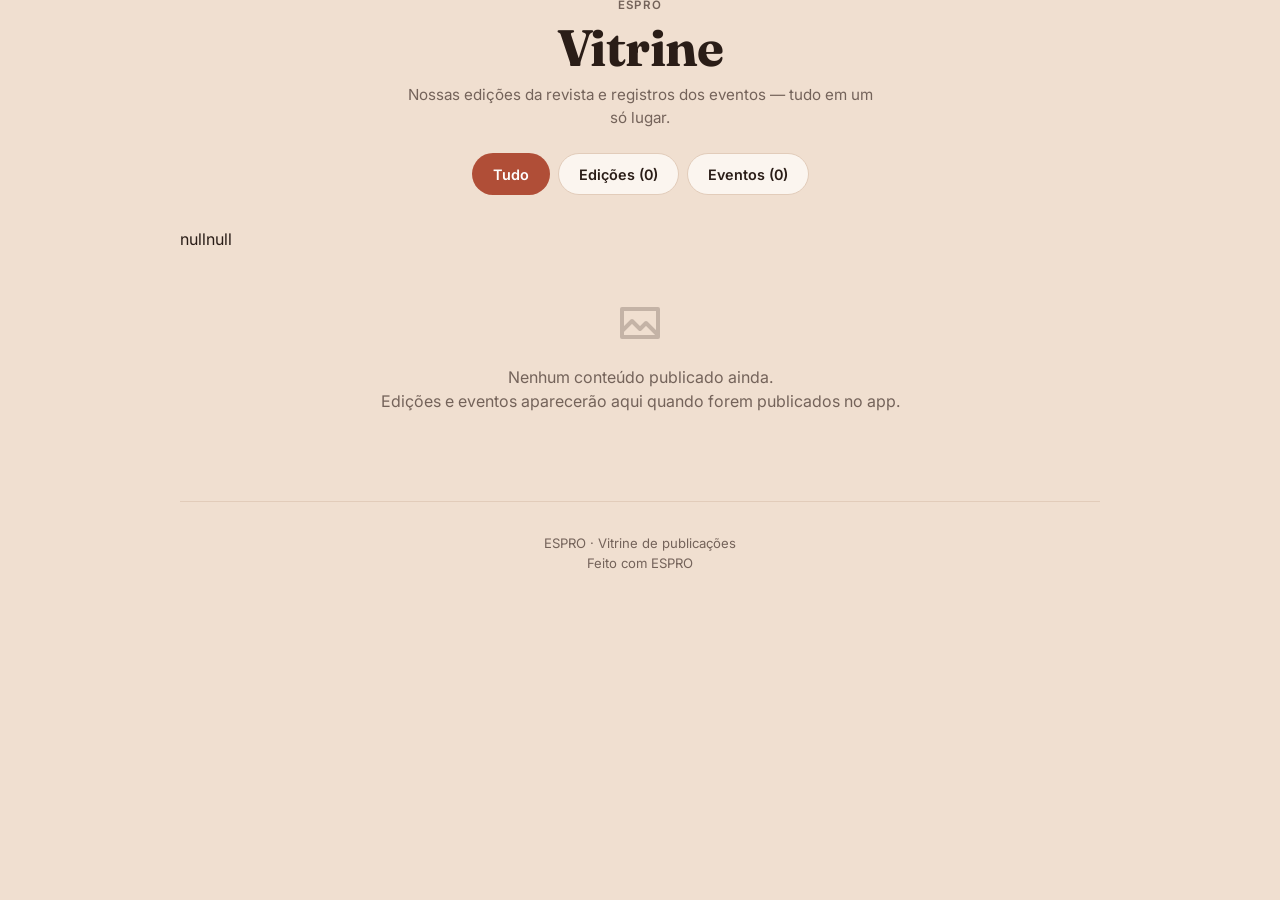
==== vitrine.html @ 6118bbe9 "feat: vitrine publica de edicoes e eventos com carrossel responsivo e lightbox" ====
<!doctype html>
<html lang="pt-BR">
<head>
<meta charset="utf-8">
<meta name="viewport" content="width=device-width,initial-scale=1,viewport-fit=cover">
<meta name="theme-color" content="#F0DFD0" media="(prefers-color-scheme: light)">
<meta name="theme-color" content="#17110E" media="(prefers-color-scheme: dark)">
<title>Vitrine — ESPRO</title>
<link rel="preconnect" href="https://fonts.googleapis.com">
<link rel="preconnect" href="https://fonts.gstatic.com" crossorigin>
<link href="https://fonts.googleapis.com/css2?family=Fraunces:opsz,wght@9..144,600;9..144,700&family=Inter:wght@400;500;600&display=swap" rel="stylesheet">
<style>
/* ═══ Reset & tokens ═══ */
:root {
  --bg:#F0DFD0;--surface:#FBF5EF;--ink:#2A1D17;--muted:#74635A;--line:#E2CCBA;
  --accent:#B04E37;--accent-ink:#fff;--accent-soft:#F3D9CF;--accent-2:#E4A558;--accent-3:#A49F4F;
  --radius:16px;--shadow:0 1px 2px rgb(0 0 0/.05),0 6px 18px rgb(80 40 20/.08);
  --serif:'Fraunces',Georgia,'Times New Roman',serif;
  --sans:'Inter',system-ui,-apple-system,'Segoe UI',Roboto,sans-serif;
  color-scheme:light dark;
}
@media(prefers-color-scheme:dark){:root{
  --bg:#17110E;--surface:#231A16;--ink:#F0DFD0;--muted:#A8968A;--line:#3A2C25;
  --accent:#E4A558;--accent-ink:#2A1408;--accent-soft:#4A2E1A80;--accent-2:#B04E37;
  --shadow:0 1px 2px rgb(0 0 0/.4);
}}
*{box-sizing:border-box;-webkit-tap-highlight-color:transparent}
html{-webkit-text-size-adjust:100%}
body{margin:0;background:var(--bg);color:var(--ink);font:400 16px/1.5 var(--sans);min-height:100dvh}
h1,h2,h3,p{margin:0}
a{color:var(--accent);text-decoration:none;font-weight:500}
img{display:block;max-width:100%}
button{cursor:pointer;background:none;border:0;padding:0;font:inherit;color:inherit}

/* ═══ Layout ═══ */
.wrapper{max-width:960px;margin:0 auto;padding:0 20px}
header.hero-bar{padding:calc(env(safe-area-inset-top,0px)+32px) 0 24px;text-align:center}
header.hero-bar .brand{font:.72rem/1 var(--sans);font-weight:600;letter-spacing:.12em;text-transform:uppercase;color:var(--muted);margin-bottom:8px}
header.hero-bar h1{font:700 2.4rem/1.1 var(--serif);letter-spacing:-.01em;color:var(--ink)}
header.hero-bar p{color:var(--muted);max-width:480px;margin:8px auto 0;font-size:.95rem}
@media(min-width:640px){header.hero-bar h1{font-size:3.2rem}}

.nav-pills{display:flex;justify-content:center;gap:8px;margin:24px 0 32px;flex-wrap:wrap}
.nav-pills button{min-height:42px;padding:0 20px;border-radius:99px;border:1px solid var(--line);background:var(--surface);font-weight:600;font-size:.9rem;transition:all .15s}
.nav-pills button.on{background:var(--accent);color:var(--accent-ink);border-color:transparent}

/* ═══ Grid de cards (edições e eventos) ═══ */
.section-title{font:600 1.5rem/1.2 var(--serif);margin:0 0 20px}
.section-title .count{font-size:.85rem;font-weight:400;color:var(--muted);margin-left:8px}

.card-grid{display:grid;grid-template-columns:1fr;gap:24px;margin-bottom:48px}
@media(min-width:540px){.card-grid{grid-template-columns:repeat(2,1fr)}}
@media(min-width:800px){.card-grid{grid-template-columns:repeat(3,1fr)}}

.vcard{background:var(--surface);border:1px solid var(--line);border-radius:var(--radius);overflow:hidden;box-shadow:var(--shadow);display:flex;flex-direction:column;transition:transform .15s,box-shadow .15s}
.vcard:hover{transform:translateY(-3px);box-shadow:0 4px 24px rgb(80 40 20/.14)}
.vcard .cover{position:relative;aspect-ratio:3/4;background:color-mix(in srgb,var(--accent) 12%,var(--surface));display:flex;flex-direction:column;align-items:center;justify-content:center;overflow:hidden}
.vcard .cover img{width:100%;height:100%;object-fit:cover}
.vcard .cover .ph{font:700 1.6rem var(--serif);color:var(--accent);opacity:.5;text-align:center;padding:20px}
.vcard .cover .badge{position:absolute;top:12px;right:12px;font-size:.7rem;font-weight:600;padding:4px 10px;border-radius:99px;background:var(--accent);color:var(--accent-ink);text-transform:uppercase;letter-spacing:.06em}
.vcard .body{padding:16px;flex:1;display:flex;flex-direction:column;gap:6px}
.vcard .body h3{font:600 1.1rem/1.25 var(--serif)}
.vcard .body .meta{font-size:.82rem;color:var(--muted)}
.vcard .body .desc{font-size:.88rem;color:var(--muted);line-height:1.45;flex:1}
.vcard .body .actions{display:flex;gap:8px;margin-top:10px;flex-wrap:wrap}
.btn{min-height:42px;padding:0 18px;border-radius:12px;border:1px solid var(--line);background:var(--surface);font-weight:600;display:inline-flex;align-items:center;justify-content:center;gap:8px;font-size:.88rem;transition:all .12s}
.btn.primary{background:var(--accent);color:var(--accent-ink);border-color:transparent}
.btn:active{transform:scale(.97)}
.btn.small{min-height:36px;padding:0 14px;font-size:.82rem}
.btn svg{flex:none}

/* ═══ Carrossel ═══ */
.carousel-wrap{position:relative;margin-top:8px}
.carousel{display:flex;gap:10px;overflow-x:auto;scroll-snap-type:x mandatory;scrollbar-width:none;padding:4px 2px 8px}
.carousel::-webkit-scrollbar{display:none}
.carousel .slide{flex:none;width:clamp(140px,38vw,220px);aspect-ratio:4/3;border-radius:12px;overflow:hidden;scroll-snap-align:start;cursor:pointer;position:relative;border:1px solid var(--line);background:var(--surface)}
.carousel .slide img{width:100%;height:100%;object-fit:cover;transition:transform .2s}
.carousel .slide:hover img{transform:scale(1.04)}
.carousel-arrow{position:absolute;top:50%;transform:translateY(-50%);width:36px;height:36px;border-radius:50%;background:var(--surface);border:1px solid var(--line);box-shadow:var(--shadow);display:grid;place-items:center;z-index:2;color:var(--ink);opacity:.8;transition:opacity .15s}
.carousel-arrow:hover{opacity:1}
.carousel-arrow.left{left:-12px}
.carousel-arrow.right{right:-12px}
@media(max-width:539px){.carousel-arrow{display:none}}

/* ═══ Lightbox ═══ */
.lightbox{position:fixed;inset:0;z-index:100;background:rgba(0,0,0,.88);display:flex;align-items:center;justify-content:center;opacity:0;pointer-events:none;transition:opacity .25s}
.lightbox.open{opacity:1;pointer-events:auto}
.lightbox img{max-width:92vw;max-height:88vh;border-radius:12px;object-fit:contain;box-shadow:0 0 40px rgba(0,0,0,.5)}
.lightbox .close{position:absolute;top:20px;right:20px;width:48px;height:48px;border-radius:50%;background:rgba(255,255,255,.12);color:#fff;display:grid;place-items:center;font-size:1.5rem}
.lightbox .nav-lb{position:absolute;top:50%;transform:translateY(-50%);width:48px;height:48px;border-radius:50%;background:rgba(255,255,255,.12);color:#fff;display:grid;place-items:center;font-size:1.3rem}
.lightbox .nav-lb.prev{left:16px}
.lightbox .nav-lb.next{right:16px}
@media(max-width:539px){.lightbox .nav-lb{top:auto;bottom:24px;transform:none}.lightbox .nav-lb.prev{left:calc(50% - 60px)}.lightbox .nav-lb.next{right:calc(50% - 60px)}}

/* ═══ Detail panel (edição aberta) ═══ */
.detail-overlay{position:fixed;inset:0;z-index:50;background:var(--bg);overflow-y:auto;transform:translateY(100%);transition:transform .3s ease}
.detail-overlay.open{transform:translateY(0)}
.detail-bar{position:sticky;top:0;z-index:2;display:flex;align-items:center;gap:12px;padding:16px 20px;background:color-mix(in srgb,var(--bg) 92%,transparent);backdrop-filter:blur(12px)}
.detail-bar button{width:40px;height:40px;border-radius:50%;display:grid;place-items:center;border:1px solid var(--line);background:var(--surface)}
.detail-bar h2{font:600 1.15rem/1.2 var(--serif);flex:1}
.detail-body{max-width:720px;margin:0 auto;padding:0 20px 60px}
.detail-body .pdf-frame{width:100%;aspect-ratio:3/4;border:1px solid var(--line);border-radius:var(--radius);overflow:hidden;margin-bottom:20px}
.detail-body .pdf-frame iframe{width:100%;height:100%;border:0}

/* ═══ Empty ═══ */
.empty{text-align:center;color:var(--muted);padding:48px 20px;font-size:1rem}
.empty svg{margin:0 auto 12px;opacity:.35}

/* ═══ Footer ═══ */
footer{text-align:center;padding:32px 20px;color:var(--muted);font-size:.82rem;border-top:1px solid var(--line);margin-top:40px}

/* ═══ Loading ═══ */
.spinner{width:36px;height:36px;border:3px solid var(--line);border-top-color:var(--accent);border-radius:50%;animation:spin .7s linear infinite;margin:60px auto}
@keyframes spin{to{transform:rotate(360deg)}}
</style>
</head>
<body>
<div class="wrapper" id="app">
  <div class="spinner"></div>
</div>

<div class="lightbox" id="lightbox">
  <button class="close" aria-label="Fechar">&times;</button>
  <button class="nav-lb prev" aria-label="Anterior">&#8249;</button>
  <img src="" alt="">
  <button class="nav-lb next" aria-label="Próxima">&#8250;</button>
</div>

<div class="detail-overlay" id="detail">
  <div class="detail-bar">
    <button id="detail-close" aria-label="Voltar">&#8249;</button>
    <h2 id="detail-title"></h2>
  </div>
  <div class="detail-body" id="detail-body"></div>
</div>

<script>
/* ═══════════════════════════════════════════════════════════════
   Vitrine pública — Edições (PDF) e Eventos (fotos)
   Lê dos dados do app (IndexedDB/localStorage) ou da API.
   ═══════════════════════════════════════════════════════════════ */
const $ = (s, r = document) => r.querySelector(s);
const $$ = (s, r = document) => [...r.querySelectorAll(s)];
const h = (tag, props, ...kids) => {
  const e = document.createElement(tag);
  for (const [k, v] of Object.entries(props || {})) {
    if (v == null || v === false) continue;
    if (k === 'class') e.className = v;
    else if (k === 'style') e.style.cssText = v;
    else if (k.startsWith('on')) e.addEventListener(k.slice(2), v);
    else e.setAttribute(k, v === true ? '' : v);
  }
  for (const c of kids.flat(Infinity)) {
    if (c == null || c === false) continue;
    e.append(c.nodeType ? c : document.createTextNode(c));
  }
  return e;
};
const svgIcon = (d, size = 20) => {
  const ns = 'http://www.w3.org/2000/svg';
  const s = document.createElementNS(ns, 'svg');
  s.setAttribute('viewBox', '0 0 24 24'); s.setAttribute('width', size); s.setAttribute('height', size);
  s.setAttribute('fill', 'none'); s.setAttribute('stroke', 'currentColor');
  s.setAttribute('stroke-width', '2'); s.setAttribute('stroke-linecap', 'round'); s.setAttribute('stroke-linejoin', 'round');
  const p = document.createElementNS(ns, 'path'); p.setAttribute('d', d); s.append(p);
  return s;
};
const ICONS = {
  book: 'M4 19.5A2.5 2.5 0 0 1 6.5 17H20V3H6.5A2.5 2.5 0 0 0 4 5.5v14zM6.5 17H20v4H6.5a2.5 2.5 0 0 1 0-4z',
  calendar: 'M8 2v4M16 2v4M3 10h18M5 4h14a2 2 0 0 1 2 2v14a2 2 0 0 1-2 2H5a2 2 0 0 1-2-2V6a2 2 0 0 1 2-2z',
  image: 'M3 5h18v14H3zM3 16l5-5 4 4 3-3 6 6',
  file: 'M6 3h9l4 4v14H6zM14 3v5h5',
  left: 'm15 18-6-6 6-6',
  right: 'm9 18 6-6-6-6',
  x: 'M18 6 6 18M6 6l12 12',
};

/* ───── Dados ───── */
const DB_NAME = 'espro', KV = 'kv';

async function carregarDados() {
  // 1. Tenta carregar dados públicos do servidor
  try {
    const res = await fetch('/api/vitrine');
    if (res.ok) {
      const d = await res.json();
      if (d && d.ok) {
        return {
          edicoes: d.edicoes || [],
          galeria: d.galeria || [],
          eventos: d.eventos || [],
          empresa: { nome: 'ESPRO' },
          marca: {}
        };
      }
    }
  } catch {}

  // 2. Fallback: IndexedDB local (mesmo banco do app principal)
  let state = null;
  try {
    const db = await new Promise((res, rej) => {
      const r = indexedDB.open(DB_NAME, 1);
      r.onupgradeneeded = () => r.result.createObjectStore(KV);
      r.onsuccess = () => res(r.result);
      r.onerror = () => rej(r.error);
    });
    state = await new Promise((res, rej) => {
      const r = db.transaction(KV).objectStore(KV).get('state');
      r.onsuccess = () => res(r.result);
      r.onerror = () => rej(r.error);
    });
  } catch {}
  // 3. Fallback: localStorage
  if (!state) try { state = JSON.parse(localStorage.getItem('espro.v1')); } catch {}
  if (!state) return { edicoes: [], eventos: [], galeria: [], empresa: { nome: 'ESPRO' }, marca: {}, setores: [] };
  return state;
}

function srcDe(obj) {
  if (!obj?.src) return '';
  if (obj.src.startsWith('data:')) return obj.src;
  if (obj.src.startsWith('img:')) {
    const id = obj.src.slice(4);
    return window._midia?.[id] || '';
  }
  return obj.src;
}

/* ───── Lightbox ───── */
let lbImgs = [], lbIdx = 0;
const lb = $('#lightbox'), lbImg = $('img', lb);
function openLb(imgs, idx) {
  lbImgs = imgs; lbIdx = idx;
  lbImg.src = lbImgs[lbIdx];
  lb.classList.add('open');
  document.body.style.overflow = 'hidden';
}
function closeLb() { lb.classList.remove('open'); document.body.style.overflow = ''; }
function navLb(dir) { lbIdx = (lbIdx + dir + lbImgs.length) % lbImgs.length; lbImg.src = lbImgs[lbIdx]; }
$('.close', lb).onclick = closeLb;
$('.prev', lb).onclick = () => navLb(-1);
$('.next', lb).onclick = () => navLb(1);
lb.addEventListener('click', e => { if (e.target === lb) closeLb(); });
document.addEventListener('keydown', e => {
  if (!lb.classList.contains('open')) return;
  if (e.key === 'Escape') closeLb();
  if (e.key === 'ArrowLeft') navLb(-1);
  if (e.key === 'ArrowRight') navLb(1);
});

/* ───── Detail overlay ───── */
const detail = $('#detail'), detailTitle = $('#detail-title'), detailBody = $('#detail-body');
$('#detail-close').onclick = () => { detail.classList.remove('open'); document.body.style.overflow = ''; };

function openDetail(titulo, conteudo) {
  detailTitle.textContent = titulo;
  detailBody.replaceChildren(conteudo);
  detail.classList.add('open');
  document.body.style.overflow = 'hidden';
  detail.scrollTop = 0;
}

/* ───── Carousel builder ───── */
function buildCarousel(imgs, openable = true) {
  const wrap = h('div', { class: 'carousel-wrap' });
  const track = h('div', { class: 'carousel' });
  imgs.forEach((src, i) => {
    const slide = h('div', { class: 'slide', onclick: openable ? () => openLb(imgs, i) : null },
      h('img', { src, alt: `Foto ${i + 1}`, loading: 'lazy' }));
    track.append(slide);
  });
  const left = h('button', { class: 'carousel-arrow left', 'aria-label': 'Anterior', onclick: () => track.scrollBy({ left: -240, behavior: 'smooth' }) },
    svgIcon(ICONS.left, 18));
  const right = h('button', { class: 'carousel-arrow right', 'aria-label': 'Próxima', onclick: () => track.scrollBy({ left: 240, behavior: 'smooth' }) },
    svgIcon(ICONS.right, 18));
  wrap.append(left, track, right);
  return wrap;
}

/* ───── Formato de data ───── */
const fmtData = s => {
  if (!s) return '';
  try { return new Date(s + 'T00:00').toLocaleDateString('pt-BR', { day: '2-digit', month: 'long', year: 'numeric' }); }
  catch { return s; }
};

/* ═══ Render ═══ */
let filtro = 'todos';

async function render() {
  const state = await carregarDados();
  window._midia = state.midia || {};
  const app = $('#app');
  const empresa = state.empresa?.nome || 'ESPRO';

  // Edições publicadas com PDF
  const edicoes = (state.edicoes || [])
    .filter(e => e.pdf && e.status === 'publicada')
    .sort((a, b) => b.numero - a.numero);

  // Eventos (galeria = coleção de fotos em state.galeria)
  const galerias = (state.galeria || [])
    .sort((a, b) => (b.data || '').localeCompare(a.data || ''));

  // Eventos (do calendário do app, tipo 'evento')
  const eventosApp = (state.eventos || [])
    .filter(e => e.tipo === 'evento')
    .sort((a, b) => (b.data || '').localeCompare(a.data || ''));

  // Merge: galerias + eventos do app (sem foto) como "eventos"
  const eventos = [
    ...galerias.map(g => ({ ...g, _tipo: 'galeria' })),
    ...eventosApp.filter(ev => !galerias.some(g => g.eventoId === ev.id))
      .map(ev => ({ id: ev.id, titulo: ev.titulo, data: ev.data, descricao: '', fotos: [], _tipo: 'evento' }))
  ].sort((a, b) => (b.data || '').localeCompare(a.data || ''));

  const mostraEdicoes = filtro === 'todos' || filtro === 'edicoes';
  const mostraEventos = filtro === 'todos' || filtro === 'eventos';

  // Header
  const header = h('header', { class: 'hero-bar' },
    h('div', { class: 'brand' }, empresa),
    h('h1', {}, 'Vitrine'),
    h('p', {}, 'Nossas edições da revista e registros dos eventos — tudo em um só lugar.'));

  // Filtros
  const pills = h('div', { class: 'nav-pills' },
    ...[['todos', 'Tudo'], ['edicoes', `Edições (${edicoes.length})`], ['eventos', `Eventos (${eventos.length})`]]
      .map(([v, label]) => h('button', { class: v === filtro ? 'on' : '', onclick: () => { filtro = v; render(); } }, label)));

  // Edições
  const edicoesSection = mostraEdicoes && edicoes.length ? h('section', {},
    h('h2', { class: 'section-title' }, svgIcon(ICONS.book, 22), ' Edições ', h('span', { class: 'count' }, `${edicoes.length}`)),
    h('div', { class: 'card-grid' }, ...edicoes.map(e => {
      const capaPag = (state.paginas || []).find(p => p.ed === e.id && p.tpl === 'capa');
      const capaImg = capaPag && (capaPag.objs || capaPag.imgs || []).find(o => o.src);
      const capaSrc = capaImg ? srcDe(capaImg) : '';
      // Fotos de páginas para o carrossel
      const pags = (state.paginas || []).filter(p => p.ed === e.id);
      const fotos = pags.flatMap(p => (p.objs || p.imgs || []).filter(o => o.src && o.tipo !== 'texto').map(o => srcDe(o))).filter(Boolean);

      return h('div', { class: 'vcard' },
        h('div', { class: 'cover' },
          capaSrc ? h('img', { src: capaSrc, alt: `Capa da edição nº ${e.numero}` }) : h('div', { class: 'ph' }, `Edição\nnº ${e.numero}`),
          h('span', { class: 'badge' }, `nº ${e.numero}`)),
        h('div', { class: 'body' },
          h('h3', {}, e.nome ? `Edição nº ${e.numero} — ${e.nome}` : `Edição nº ${e.numero}`),
          h('p', { class: 'meta' }, fmtData(e.data) + (e.pdf ? ` · ${(e.pdf.tamanho / 1048576).toFixed(1).replace('.', ',')} MB` : '')),
          e.descricao ? h('p', { class: 'desc' }, e.descricao) : null,
          fotos.length > 1 ? buildCarousel(fotos.slice(0, 12)) : null,
          h('div', { class: 'actions' },
            h('button', { class: 'btn primary small', onclick: () => abrirDetalhe(e, state) }, svgIcon(ICONS.file, 16), 'Abrir revista'),
            e.pub?.id ? h('a', { class: 'btn small', href: `/api/p/${e.pub.id}`, target: '_blank', rel: 'noopener' }, svgIcon(ICONS.book, 16), 'Ler online') : null)));
    }))
  ) : null;

  // Eventos
  const eventosSection = mostraEventos && eventos.length ? h('section', {},
    h('h2', { class: 'section-title' }, svgIcon(ICONS.calendar, 22), ' Eventos ', h('span', { class: 'count' }, `${eventos.length}`)),
    h('div', { class: 'card-grid' }, ...eventos.map(ev => {
      const fotos = (ev.fotos || []).map(f => typeof f === 'string' ? f : srcDe(f)).filter(Boolean);
      const capa = fotos[0] || '';
      return h('div', { class: 'vcard' },
        h('div', { class: 'cover', style: 'aspect-ratio:16/10' },
          capa ? h('img', { src: capa, alt: ev.titulo }) : h('div', { class: 'ph' }, svgIcon(ICONS.calendar, 48)),
          ev.data ? h('span', { class: 'badge' }, fmtData(ev.data).split(' de ').slice(0, 2).join(' ')) : null),
        h('div', { class: 'body' },
          h('h3', {}, ev.titulo),
          ev.data ? h('p', { class: 'meta' }, fmtData(ev.data)) : null,
          ev.descricao ? h('p', { class: 'desc' }, ev.descricao) : null,
          fotos.length > 1 ? buildCarousel(fotos) : null,
          fotos.length === 1 ? h('div', { class: 'carousel-wrap', style: 'margin-top:8px' },
            h('div', { class: 'carousel' },
              h('div', { class: 'slide', onclick: () => openLb(fotos, 0) }, h('img', { src: fotos[0], alt: ev.titulo })))) : null));
    }))
  ) : null;

  // Empty
  const vazio = !edicoesSection && !eventosSection;

  app.replaceChildren(
    header, pills,
    edicoesSection || (mostraEdicoes ? null : null),
    eventosSection || (mostraEventos ? null : null),
    vazio ? h('div', { class: 'empty' }, svgIcon(ICONS.image, 48), h('p', {}, 'Nenhum conteúdo publicado ainda.'), h('p', {}, 'Edições e eventos aparecerão aqui quando forem publicados no app.')) : null,
    h('footer', {},
      h('p', {}, `${empresa} · Vitrine de publicações`),
      h('p', {}, 'Feito com ESPRO'))
  );
}

/* ───── Abrir detalhe da edição ───── */
async function abrirDetalhe(e, state) {
  const titulo = e.nome ? `Edição nº ${e.numero} — ${e.nome}` : `Edição nº ${e.numero}`;
  const pags = (state.paginas || []).filter(p => p.ed === e.id);
  const fotos = pags.flatMap(p => (p.objs || p.imgs || []).filter(o => o.src && o.tipo !== 'texto').map(o => srcDe(o))).filter(Boolean);

  const conteudo = h('div', { class: 'stack' });

  // Info
  conteudo.append(h('div', {},
    h('p', { class: 'meta', style: 'margin-bottom:12px' }, fmtData(e.data) + ` · ${pags.length} páginas` + (e.pdf ? ` · ${(e.pdf.tamanho / 1048576).toFixed(1).replace('.', ',')} MB` : ''))));

  // Tentar mostrar o PDF
  if (e.pdf) {
    const auth = (() => { try { return JSON.parse(localStorage.getItem('espro.auth')); } catch { return null; } })();
    if (auth?.token) {
      try {
        const r = await fetch('/api/pdf/' + e.pdf.chave, { headers: { authorization: 'Bearer ' + auth.token } });
        if (r.ok) {
          const url = URL.createObjectURL(await r.blob());
          conteudo.append(
            h('div', { class: 'pdf-frame' }, h('iframe', { src: url, title: 'PDF ' + titulo })),
            h('div', { style: 'display:flex;gap:10px;flex-wrap:wrap;margin-bottom:20px' },
              h('a', { class: 'btn primary', href: url, target: '_blank', rel: 'noopener' }, svgIcon(ICONS.file, 16), 'Abrir em tela cheia'),
              h('a', { class: 'btn', href: url, download: `revista-edicao-${e.numero}.pdf` }, svgIcon(ICONS.file, 16), 'Baixar PDF')));
        }
      } catch {}
    } else {
      conteudo.append(h('p', { class: 'meta' }, 'Entre no app para visualizar o PDF completo.'));
    }
  }

  // Link público
  if (e.pub?.id) {
    conteudo.append(h('div', { style: 'margin-bottom:20px' },
      h('a', { class: 'btn primary', href: `/api/p/${e.pub.id}`, target: '_blank', rel: 'noopener' }, svgIcon(ICONS.book, 16), 'Ler online (link público)')));
  }

  // Galeria de fotos
  if (fotos.length) {
    conteudo.append(
      h('h3', { style: 'font:600 1.1rem var(--serif);margin-top:12px' }, `Fotos da revista (${fotos.length})`),
      buildCarousel(fotos));
  }

  openDetail(titulo, conteudo);
}

/* ───── Boot ───── */
render();
</script>
</body>
</html>
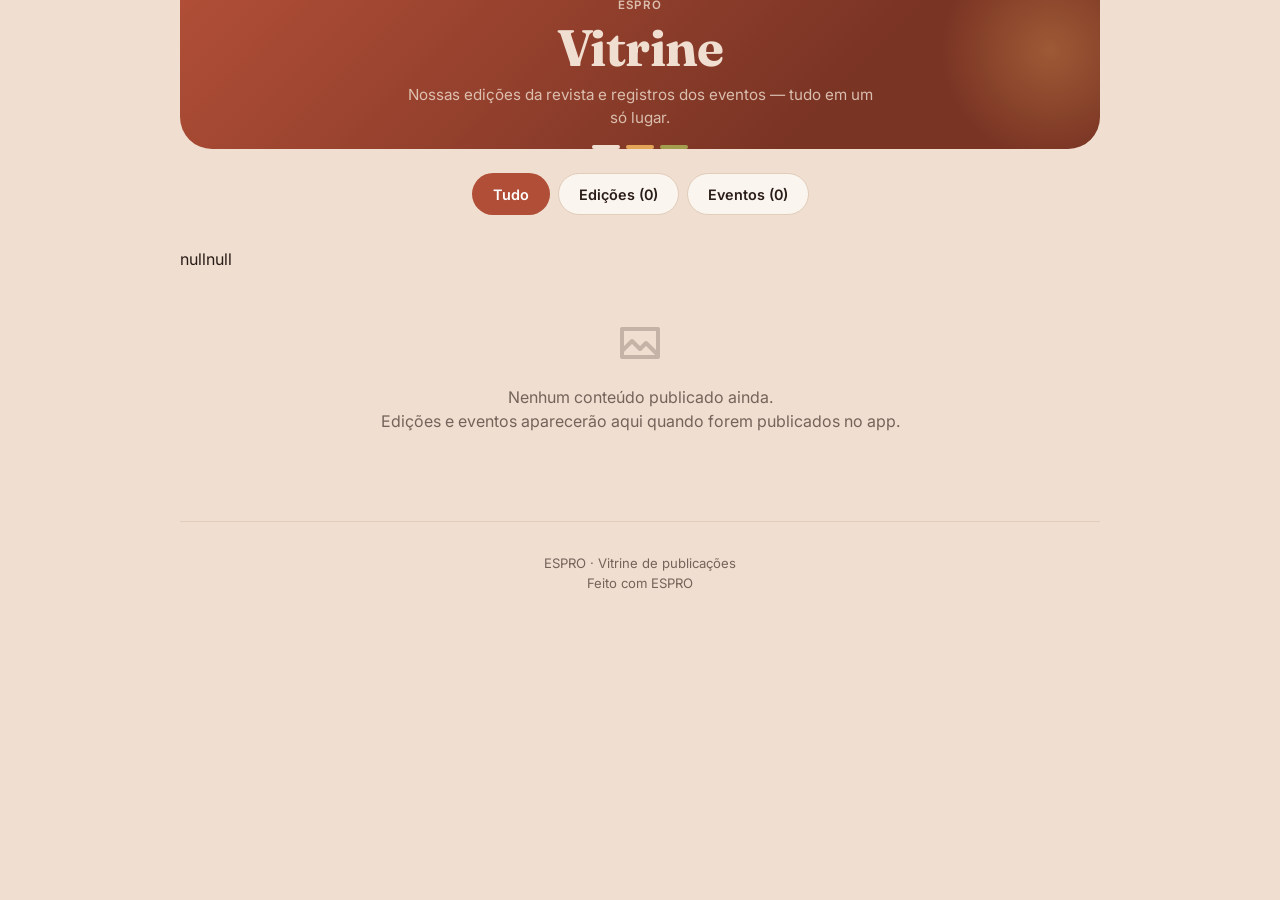
==== commit c0bb6967: "style(vitrine): faixa terracota, chips, pontinhos no carrossel, Ler agora/Baixar PDF, lightbox com c" ====
--- a/vitrine.html
+++ b/vitrine.html
@@ -102,6 +102,34 @@
 .detail-body .pdf-frame{width:100%;aspect-ratio:3/4;border:1px solid var(--line);border-radius:var(--radius);overflow:hidden;margin-bottom:20px}
 .detail-body .pdf-frame iframe{width:100%;height:100%;border:0}
 
+/* ═══ Vitrine v2: faixa, chips, pontinhos, oliva ═══ */
+header.hero-bar{position:relative;margin:0 -20px;padding-left:20px;padding-right:20px;border-radius:0 0 28px 28px;
+  background:linear-gradient(135deg,#B04E37 0%,#7A3424 70%);color:#F0DFD0;overflow:hidden}
+header.hero-bar::after{content:"";position:absolute;right:-60px;top:-60px;width:220px;height:220px;border-radius:50%;
+  background:radial-gradient(circle,#E4A55855,transparent 70%);pointer-events:none}
+header.hero-bar .brand,header.hero-bar p{color:#F0DFD0cc}
+header.hero-bar h1{color:#F0DFD0}
+header.hero-bar .stripe{display:flex;justify-content:center;gap:6px;margin-top:16px}
+header.hero-bar .stripe i{width:28px;height:4px;border-radius:4px}
+@media(min-width:960px){header.hero-bar{margin:0;border-radius:0 0 32px 32px}}
+.nav-pills button[data-v=eventos].on{background:var(--accent-3);color:#fff}
+.section-title{display:flex;align-items:center;gap:8px;color:var(--accent)}
+.section-title.olive{color:var(--accent-3)}
+.chips{display:flex;gap:6px;flex-wrap:wrap}
+.chip{font-size:.75rem;font-weight:500;padding:3px 10px;border-radius:99px;background:color-mix(in srgb,#F0DFD0 70%,var(--surface));color:var(--ink);border:1px solid var(--line)}
+@media(prefers-color-scheme:dark){.chip{background:var(--accent-soft)}}
+.vcard .body h3{color:var(--accent)}
+.vcard.ev .body h3{color:var(--ink)}
+.vcard.ev{border-top:4px solid var(--accent-3)}
+.vcard .body .desc{display:-webkit-box;-webkit-line-clamp:3;-webkit-box-orient:vertical;overflow:hidden;flex:none}
+.vcard .body .actions{margin-top:auto;padding-top:10px}
+.btn.outline{border-color:var(--accent-3);color:var(--accent-3)}
+.dots{display:flex;justify-content:center;gap:6px;margin-top:2px}
+.dots i{width:7px;height:7px;border-radius:50%;background:var(--line);transition:all .2s}
+.dots i.on{background:var(--accent-2);width:18px;border-radius:4px}
+.lightbox .counter{position:absolute;top:28px;left:50%;transform:translateX(-50%);color:#F0DFD0;font-size:.9rem;font-weight:600;background:rgba(255,255,255,.12);padding:4px 14px;border-radius:99px}
+@media(prefers-reduced-motion:reduce){*,*::before,*::after{transition:none!important;animation:none!important;scroll-behavior:auto!important}}
+
 /* ═══ Empty ═══ */
 .empty{text-align:center;color:var(--muted);padding:48px 20px;font-size:1rem}
 .empty svg{margin:0 auto 12px;opacity:.35}
@@ -121,6 +149,7 @@
 
 <div class="lightbox" id="lightbox">
   <button class="close" aria-label="Fechar">&times;</button>
+  <span class="counter" id="lb-counter"></span>
   <button class="nav-lb prev" aria-label="Anterior">&#8249;</button>
   <img src="" alt="">
   <button class="nav-lb next" aria-label="Próxima">&#8250;</button>
@@ -173,6 +202,7 @@
   left: 'm15 18-6-6 6-6',
   right: 'm9 18 6-6-6-6',
   x: 'M18 6 6 18M6 6l12 12',
+  download: 'M12 3v12M7 10l5 5 5-5M5 21h14',
 };
 
 /* ───── Dados ───── */
@@ -232,12 +262,16 @@
 const lb = $('#lightbox'), lbImg = $('img', lb);
 function openLb(imgs, idx) {
   lbImgs = imgs; lbIdx = idx;
-  lbImg.src = lbImgs[lbIdx];
+  showLb();
   lb.classList.add('open');
   document.body.style.overflow = 'hidden';
 }
 function closeLb() { lb.classList.remove('open'); document.body.style.overflow = ''; }
-function navLb(dir) { lbIdx = (lbIdx + dir + lbImgs.length) % lbImgs.length; lbImg.src = lbImgs[lbIdx]; }
+function showLb() { lbImg.src = lbImgs[lbIdx]; $('#lb-counter').textContent = `${lbIdx + 1} / ${lbImgs.length}`; }
+function navLb(dir) { lbIdx = (lbIdx + dir + lbImgs.length) % lbImgs.length; showLb(); }
+let lbX = null;
+lb.addEventListener('touchstart', e => { lbX = e.touches[0].clientX; }, { passive: true });
+lb.addEventListener('touchend', e => { if (lbX == null) return; const dx = e.changedTouches[0].clientX - lbX; if (Math.abs(dx) > 50) navLb(dx < 0 ? 1 : -1); lbX = null; });
 $('.close', lb).onclick = closeLb;
 $('.prev', lb).onclick = () => navLb(-1);
 $('.next', lb).onclick = () => navLb(1);
@@ -275,6 +309,15 @@
   const right = h('button', { class: 'carousel-arrow right', 'aria-label': 'Próxima', onclick: () => track.scrollBy({ left: 240, behavior: 'smooth' }) },
     svgIcon(ICONS.right, 18));
   wrap.append(left, track, right);
+  if (imgs.length > 1) {
+    const dots = h('div', { class: 'dots' }, ...imgs.map((_, i) => h('i', { class: i ? '' : 'on' })));
+    track.addEventListener('scroll', () => {
+      const w = track.scrollWidth - track.clientWidth;
+      const i = w > 0 ? Math.round(track.scrollLeft / w * (imgs.length - 1)) : 0;
+      [...dots.children].forEach((d, j) => d.classList.toggle('on', j === i));
+    }, { passive: true });
+    wrap.append(dots);
+  }
   return wrap;
 }
 
@@ -322,12 +365,13 @@
   const header = h('header', { class: 'hero-bar' },
     h('div', { class: 'brand' }, empresa),
     h('h1', {}, 'Vitrine'),
-    h('p', {}, 'Nossas edições da revista e registros dos eventos — tudo em um só lugar.'));
+    h('p', {}, 'Nossas edições da revista e registros dos eventos — tudo em um só lugar.'),
+    h('div', { class: 'stripe' }, ...['#F0DFD0', '#E4A558', '#A49F4F'].map(c => h('i', { style: 'background:' + c }))));
 
   // Filtros
   const pills = h('div', { class: 'nav-pills' },
     ...[['todos', 'Tudo'], ['edicoes', `Edições (${edicoes.length})`], ['eventos', `Eventos (${eventos.length})`]]
-      .map(([v, label]) => h('button', { class: v === filtro ? 'on' : '', onclick: () => { filtro = v; render(); } }, label)));
+      .map(([v, label]) => h('button', { 'data-v': v, class: v === filtro ? 'on' : '', onclick: () => { filtro = v; render(); } }, label)));
 
   // Edições
   const edicoesSection = mostraEdicoes && edicoes.length ? h('section', {},
@@ -346,28 +390,32 @@
           h('span', { class: 'badge' }, `nº ${e.numero}`)),
         h('div', { class: 'body' },
           h('h3', {}, e.nome ? `Edição nº ${e.numero} — ${e.nome}` : `Edição nº ${e.numero}`),
-          h('p', { class: 'meta' }, fmtData(e.data) + (e.pdf ? ` · ${(e.pdf.tamanho / 1048576).toFixed(1).replace('.', ',')} MB` : '')),
+          h('div', { class: 'chips' },
+            e.data ? h('span', { class: 'chip' }, '📅 ' + fmtData(e.data)) : null,
+            e.pdf?.tamanho ? h('span', { class: 'chip' }, `📄 ${(e.pdf.tamanho / 1048576).toFixed(1).replace('.', ',')} MB`) : null),
           e.descricao ? h('p', { class: 'desc' }, e.descricao) : null,
           fotos.length > 1 ? buildCarousel(fotos.slice(0, 12)) : null,
           h('div', { class: 'actions' },
-            h('button', { class: 'btn primary small', onclick: () => abrirDetalhe(e, state) }, svgIcon(ICONS.file, 16), 'Abrir revista'),
-            e.pub?.id ? h('a', { class: 'btn small', href: `/api/p/${e.pub.id}`, target: '_blank', rel: 'noopener' }, svgIcon(ICONS.book, 16), 'Ler online') : null)));
+            h('button', { class: 'btn primary small', onclick: () => abrirDetalhe(e, state) }, svgIcon(ICONS.book, 16), 'Ler agora'),
+            h('button', { class: 'btn outline small', onclick: () => baixarPdf(e) }, svgIcon(ICONS.download, 16), 'Baixar PDF'))));
     }))
   ) : null;
 
   // Eventos
   const eventosSection = mostraEventos && eventos.length ? h('section', {},
-    h('h2', { class: 'section-title' }, svgIcon(ICONS.calendar, 22), ' Eventos ', h('span', { class: 'count' }, `${eventos.length}`)),
+    h('h2', { class: 'section-title olive' }, svgIcon(ICONS.image, 22), ' Eventos ', h('span', { class: 'count' }, `${eventos.length}`)),
     h('div', { class: 'card-grid' }, ...eventos.map(ev => {
       const fotos = (ev.fotos || []).map(f => typeof f === 'string' ? f : srcDe(f)).filter(Boolean);
       const capa = fotos[0] || '';
-      return h('div', { class: 'vcard' },
-        h('div', { class: 'cover', style: 'aspect-ratio:16/10' },
+      return h('div', { class: 'vcard ev' },
+        h('div', { class: 'cover', style: 'aspect-ratio:16/10;cursor:' + (capa ? 'zoom-in' : 'default'), onclick: capa ? () => openLb(fotos, 0) : null },
           capa ? h('img', { src: capa, alt: ev.titulo }) : h('div', { class: 'ph' }, svgIcon(ICONS.calendar, 48)),
           ev.data ? h('span', { class: 'badge' }, fmtData(ev.data).split(' de ').slice(0, 2).join(' ')) : null),
         h('div', { class: 'body' },
           h('h3', {}, ev.titulo),
-          ev.data ? h('p', { class: 'meta' }, fmtData(ev.data)) : null,
+          h('div', { class: 'chips' },
+            ev.data ? h('span', { class: 'chip' }, '📅 ' + fmtData(ev.data)) : null,
+            fotos.length ? h('span', { class: 'chip' }, `📸 ${fotos.length} foto${fotos.length > 1 ? 's' : ''}`) : null),
           ev.descricao ? h('p', { class: 'desc' }, ev.descricao) : null,
           fotos.length > 1 ? buildCarousel(fotos) : null,
           fotos.length === 1 ? h('div', { class: 'carousel-wrap', style: 'margin-top:8px' },
@@ -438,6 +486,25 @@
   openDetail(titulo, conteudo);
 }
 
+/* ───── Baixar PDF ───── */
+async function baixarPdf(e) {
+  const auth = (() => { try { return JSON.parse(localStorage.getItem('espro.auth')); } catch { return null; } })();
+  if (e.pdf?.chave && auth?.token) {
+    try {
+      const r = await fetch('/api/pdf/' + e.pdf.chave, { headers: { authorization: 'Bearer ' + auth.token } });
+      if (r.ok) {
+        const url = URL.createObjectURL(await r.blob());
+        const a = h('a', { href: url, download: `revista-edicao-${e.numero}.pdf` });
+        document.body.append(a); a.click(); a.remove();
+        setTimeout(() => URL.revokeObjectURL(url), 4000);
+        return;
+      }
+    } catch {}
+  }
+  if (e.pub?.id) { window.open(`/api/p/${e.pub.id}`, '_blank', 'noopener'); return; }
+  alert('Entre no app para baixar o PDF desta edição.');
+}
+
 /* ───── Boot ───── */
 render();
 </script>
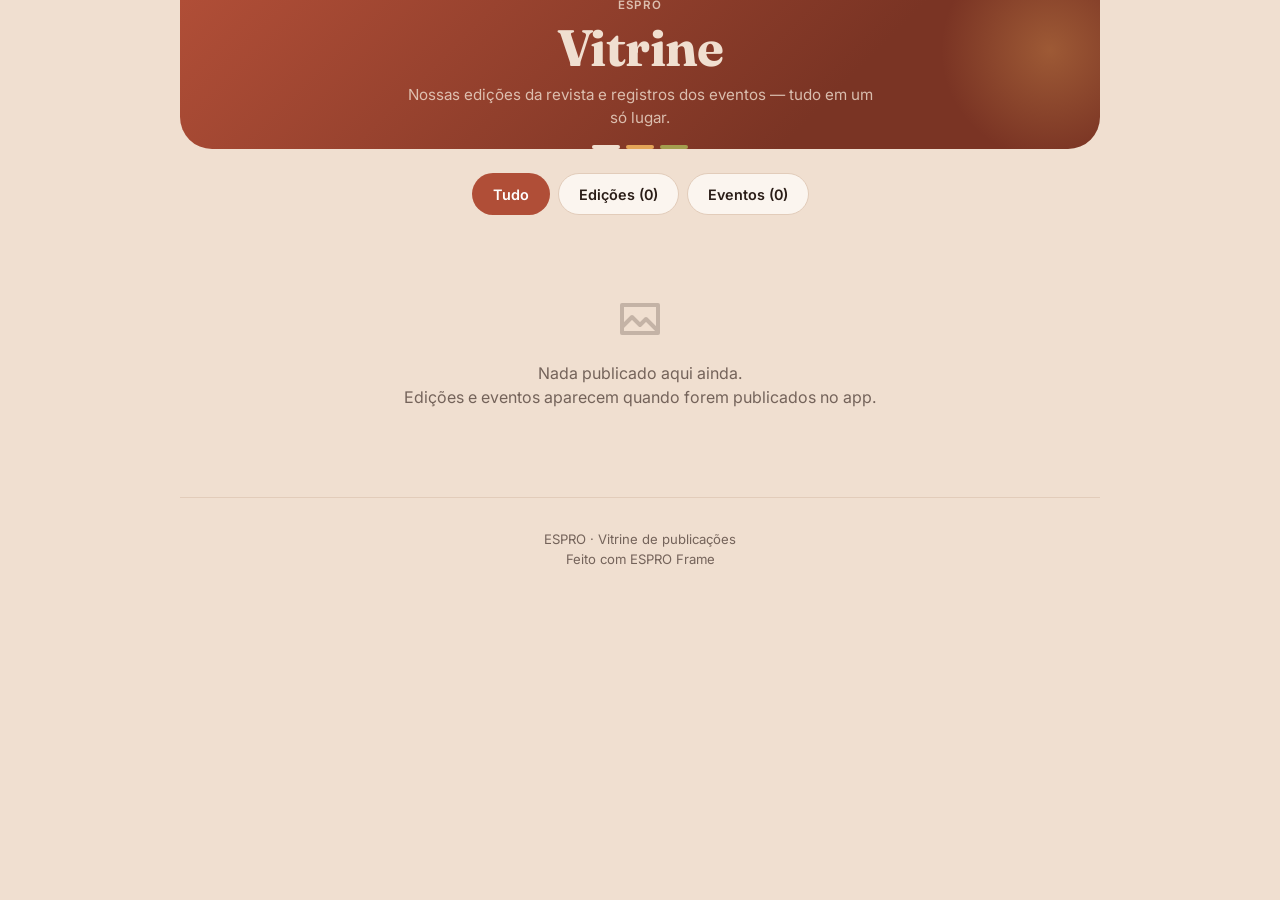
==== commit cdaa0b46: "feat(vitrine): destaque, PDF publico sem login, compartilhar; gerenciar/excluir edicoes e eventos; a" ====
--- a/vitrine.html
+++ b/vitrine.html
@@ -129,6 +129,34 @@
 .dots i.on{background:var(--accent-2);width:18px;border-radius:4px}
 .lightbox .counter{position:absolute;top:28px;left:50%;transform:translateX(-50%);color:#F0DFD0;font-size:.9rem;font-weight:600;background:rgba(255,255,255,.12);padding:4px 14px;border-radius:99px}
 @media(prefers-reduced-motion:reduce){*,*::before,*::after{transition:none!important;animation:none!important;scroll-behavior:auto!important}}
+
+/* ═══ Vitrine v3: destaque, busca, capa-revista, compartilhar ═══ */
+.destaque{display:grid;gap:20px;align-items:center;background:var(--surface);border:1px solid var(--line);border-radius:24px;padding:20px;box-shadow:var(--shadow);margin:0 0 40px}
+@media(min-width:640px){.destaque{grid-template-columns:220px 1fr;padding:28px;gap:32px}}
+.destaque .eyebrow{font-size:.72rem;font-weight:600;letter-spacing:.12em;text-transform:uppercase;color:var(--accent-3)}
+.destaque h2{font:700 1.7rem/1.15 var(--serif);color:var(--accent);margin:6px 0 8px}
+.destaque p.d{color:var(--muted);margin-bottom:14px}
+.destaque .acts{display:flex;gap:8px;flex-wrap:wrap;margin-top:14px}
+.revista{position:relative;aspect-ratio:3/4;border-radius:10px 14px 14px 10px;overflow:hidden;color:#F0DFD0;
+  background:linear-gradient(160deg,#B04E37 0%,#7A3424 85%);display:flex;flex-direction:column;justify-content:space-between;padding:16px;
+  box-shadow:inset 6px 0 10px -6px rgb(0 0 0/.45),0 10px 24px rgb(80 40 20/.22)}
+.revista::before{content:"";position:absolute;inset:auto -30% -30% auto;width:80%;aspect-ratio:1;border-radius:50%;background:radial-gradient(circle,#E4A55866,transparent 70%)}
+.revista small{font-size:.66rem;letter-spacing:.14em;text-transform:uppercase;opacity:.85;position:relative}
+.revista b{font:700 clamp(2.4rem,9vw,3.4rem)/1 var(--serif);position:relative}
+.revista span{font:600 .95rem/1.2 var(--serif);position:relative}
+.revista i{position:relative;display:flex;gap:4px}.revista i u{width:18px;height:3px;border-radius:3px;text-decoration:none}
+.destaque .revista{max-width:220px;width:100%;margin:0 auto;cursor:pointer}
+.vcard .cover.rev{padding:14px;background:color-mix(in srgb,var(--accent) 10%,var(--surface))}
+.vcard .cover.rev .revista{width:72%;cursor:pointer}
+.busca{display:flex;gap:8px;flex-wrap:wrap;margin:-4px 0 20px}
+.busca input,.busca select{min-height:42px;border:1px solid var(--line);background:var(--surface);color:var(--ink);border-radius:12px;padding:0 14px;font:inherit;font-size:.9rem}
+.busca input{flex:1;min-width:180px}
+.btn.ghost{border-color:transparent;background:transparent;color:var(--muted)}
+.btn:focus-visible,.nav-pills button:focus-visible,.revista:focus-visible{outline:3px solid var(--accent-2);outline-offset:2px}
+.toast{position:fixed;left:50%;bottom:24px;transform:translateX(-50%) translateY(20px);background:var(--ink);color:var(--bg);padding:10px 18px;border-radius:99px;font-size:.88rem;font-weight:500;opacity:0;transition:all .2s;z-index:200;pointer-events:none}
+.toast.on{opacity:1;transform:translateX(-50%) translateY(0)}
+.detail-body .pdf-frame{aspect-ratio:auto;height:min(78vh,1000px)}
+.detail-body .acts{display:flex;gap:8px;flex-wrap:wrap;margin-bottom:16px}
 
 /* ═══ Empty ═══ */
 .empty{text-align:center;color:var(--muted);padding:48px 20px;font-size:1rem}
@@ -203,58 +231,70 @@
   right: 'm9 18 6-6-6-6',
   x: 'M18 6 6 18M6 6l12 12',
   download: 'M12 3v12M7 10l5 5 5-5M5 21h14',
+  share: 'M4 12v7a2 2 0 0 0 2 2h12a2 2 0 0 0 2-2v-7M16 6l-4-4-4 4M12 2v13',
 };
 
 /* ───── Dados ───── */
 const DB_NAME = 'espro', KV = 'kv';
+let fonte = 'api';                                  // 'api' (servidor) ou 'local' (navegador de quem usa o app)
+
+/* Mesmas regras do servidor: só edições publicadas com PDF, álbuns não ocultos e
+   eventos da Agenda marcados "Mostrar na vitrine". */
+function filtrar(state) {
+  return {
+    ...state,
+    edicoes: (state.edicoes || []).filter(e => e && e.pdf && e.status === 'publicada'),
+    galeria: (state.galeria || []).filter(g => g && !g.oculto),
+    eventos: (state.eventos || []).filter(e => e && e.tipo === 'evento' && e.vitrine === true),
+  };
+}
 
 async function carregarDados() {
-  // 1. Tenta carregar dados públicos do servidor
   try {
-    const res = await fetch('/api/vitrine');
+    const res = await fetch('/api/vitrine', { cache: 'no-store' });
     if (res.ok) {
       const d = await res.json();
-      if (d && d.ok) {
-        return {
-          edicoes: d.edicoes || [],
-          galeria: d.galeria || [],
-          eventos: d.eventos || [],
-          empresa: { nome: 'ESPRO' },
-          marca: {}
-        };
-      }
+      if (d && d.ok) return filtrar({ edicoes: d.edicoes, galeria: d.galeria, eventos: d.eventos, empresa: { nome: 'ESPRO' } });
     }
   } catch {}
-
-  // 2. Fallback: IndexedDB local (mesmo banco do app principal)
+  fonte = 'local';
   let state = null;
   try {
     const db = await new Promise((res, rej) => {
       const r = indexedDB.open(DB_NAME, 1);
       r.onupgradeneeded = () => r.result.createObjectStore(KV);
-      r.onsuccess = () => res(r.result);
-      r.onerror = () => rej(r.error);
+      r.onsuccess = () => res(r.result); r.onerror = () => rej(r.error);
     });
     state = await new Promise((res, rej) => {
       const r = db.transaction(KV).objectStore(KV).get('state');
-      r.onsuccess = () => res(r.result);
-      r.onerror = () => rej(r.error);
+      r.onsuccess = () => res(r.result); r.onerror = () => rej(r.error);
     });
   } catch {}
-  // 3. Fallback: localStorage
   if (!state) try { state = JSON.parse(localStorage.getItem('espro.v1')); } catch {}
-  if (!state) return { edicoes: [], eventos: [], galeria: [], empresa: { nome: 'ESPRO' }, marca: {}, setores: [] };
-  return state;
-}
-
-function srcDe(obj) {
-  if (!obj?.src) return '';
-  if (obj.src.startsWith('data:')) return obj.src;
-  if (obj.src.startsWith('img:')) {
-    const id = obj.src.slice(4);
-    return window._midia?.[id] || '';
-  }
-  return obj.src;
+  return filtrar(state || { empresa: { nome: 'ESPRO' } });
+}
+
+/* 'img:<id>' → imagem local (app) ou pública (/api/pm) */
+function fotoSrc(f) {
+  const s = typeof f === 'string' ? f : f?.src;
+  if (!s) return '';
+  if (s.startsWith('img:')) return window._midia?.[s.slice(4)] || (fonte === 'api' ? '/api/pm/' + s.slice(4) : '');
+  return s;
+}
+const srcDe = fotoSrc;
+const pdfUrl = (e, baixar) => `/api/vitrine/pdf/${encodeURIComponent(e.id)}${baixar ? '?baixar=1' : ''}`;
+const tituloEd = e => (e.nome ? `Edição nº ${e.numero} — ${e.nome}` : `Edição nº ${e.numero}`);
+const mb = b => (b / 1048576).toFixed(1).replace('.', ',') + ' MB';
+
+let toastT;
+function toast(msg) {
+  let t = $('.toast'); if (!t) { t = h('div', { class: 'toast', role: 'status', 'aria-live': 'polite' }); document.body.append(t); }
+  t.textContent = msg; t.classList.add('on'); clearTimeout(toastT); toastT = setTimeout(() => t.classList.remove('on'), 2200);
+}
+async function compartilhar(titulo, hash) {
+  const link = location.origin + location.pathname + hash;
+  if (navigator.share) { try { await navigator.share({ title: titulo, url: link }); return; } catch { return; } }
+  try { await navigator.clipboard.writeText(link); toast('Link copiado'); } catch { prompt('Copie o link:', link); }
 }
 
 /* ───── Lightbox ───── */
@@ -329,184 +369,138 @@
 };
 
 /* ═══ Render ═══ */
-let filtro = 'todos';
-
-async function render() {
-  const state = await carregarDados();
-  window._midia = state.midia || {};
-  const app = $('#app');
-  const empresa = state.empresa?.nome || 'ESPRO';
-
-  // Edições publicadas com PDF
-  const edicoes = (state.edicoes || [])
-    .filter(e => e.pdf && e.status === 'publicada')
-    .sort((a, b) => b.numero - a.numero);
-
-  // Eventos (galeria = coleção de fotos em state.galeria)
-  const galerias = (state.galeria || [])
-    .sort((a, b) => (b.data || '').localeCompare(a.data || ''));
-
-  // Eventos (do calendário do app, tipo 'evento')
-  const eventosApp = (state.eventos || [])
-    .filter(e => e.tipo === 'evento')
-    .sort((a, b) => (b.data || '').localeCompare(a.data || ''));
-
-  // Merge: galerias + eventos do app (sem foto) como "eventos"
+let filtro = 'todos', busca = '', ano = '', STATE = null;
+const norm = x => String(x || '').toLowerCase().normalize('NFD').replace(/[̀-ͯ]/g, '');
+
+/* capa estilo revista (as edições são PDF, então a capa é desenhada) */
+const capaRevista = (e, empresa, onclick) => h('div', { class: 'revista', role: 'button', tabindex: '0', 'aria-label': 'Ler ' + tituloEd(e), onclick,
+  onkeydown: ev => { if (ev.key === 'Enter' || ev.key === ' ') { ev.preventDefault(); onclick(); } } },
+  h('small', {}, empresa), h('div', {}, h('b', {}, `nº ${e.numero}`), e.nome ? h('span', { style: 'display:block;margin-top:6px' }, e.nome) : null),
+  h('i', {}, ...['#F0DFD0', '#E4A558', '#A49F4F'].map(c => h('u', { style: 'background:' + c }))));
+
+const botoesEd = (e, small) => [
+  h('button', { class: 'btn primary' + (small ? ' small' : ''), onclick: () => abrirDetalhe(e) }, svgIcon(ICONS.book, 16), 'Ler agora'),
+  h('a', { class: 'btn outline' + (small ? ' small' : ''), href: pdfUrl(e, true), download: `revista-edicao-${e.numero}.pdf` }, svgIcon(ICONS.download, 16), 'Baixar PDF'),
+  h('button', { class: 'btn ghost' + (small ? ' small' : ''), 'aria-label': 'Compartilhar ' + tituloEd(e), onclick: () => compartilhar(tituloEd(e), '#edicao-' + e.numero) }, svgIcon(ICONS.share, 16), small ? null : 'Compartilhar')];
+
+async function iniciar() {
+  STATE = await carregarDados();
+  window._midia = STATE.midia || {};
+  render();
+  abrirPorHash();
+}
+
+function render() {
+  const state = STATE, app = $('#app'), empresa = state.empresa?.nome || 'ESPRO';
+  const todas = [...state.edicoes].sort((a, b) => b.numero - a.numero);
+  const anos = [...new Set(todas.map(e => (e.data || '').slice(0, 4)).filter(Boolean))].sort().reverse();
+  const q = norm(busca.trim());
+  const edicoes = todas.filter(e => (!ano || (e.data || '').startsWith(ano)) && (!q || norm(`${tituloEd(e)} ${e.descricao || ''}`).includes(q)));
+  const destaque = todas[0];
+
+  const galerias = state.galeria;
   const eventos = [
     ...galerias.map(g => ({ ...g, _tipo: 'galeria' })),
-    ...eventosApp.filter(ev => !galerias.some(g => g.eventoId === ev.id))
-      .map(ev => ({ id: ev.id, titulo: ev.titulo, data: ev.data, descricao: '', fotos: [], _tipo: 'evento' }))
+    ...state.eventos.filter(ev => !galerias.some(g => g.eventoId === ev.id))
+      .map(ev => ({ id: ev.id, titulo: ev.titulo, data: ev.data, descricao: ev.descricao || '', fotos: [], _tipo: 'evento' })),
   ].sort((a, b) => (b.data || '').localeCompare(a.data || ''));
 
-  const mostraEdicoes = filtro === 'todos' || filtro === 'edicoes';
-  const mostraEventos = filtro === 'todos' || filtro === 'eventos';
-
-  // Header
+  const mostraEdicoes = filtro !== 'eventos', mostraEventos = filtro !== 'edicoes';
+
   const header = h('header', { class: 'hero-bar' },
     h('div', { class: 'brand' }, empresa),
     h('h1', {}, 'Vitrine'),
     h('p', {}, 'Nossas edições da revista e registros dos eventos — tudo em um só lugar.'),
     h('div', { class: 'stripe' }, ...['#F0DFD0', '#E4A558', '#A49F4F'].map(c => h('i', { style: 'background:' + c }))));
 
-  // Filtros
-  const pills = h('div', { class: 'nav-pills' },
-    ...[['todos', 'Tudo'], ['edicoes', `Edições (${edicoes.length})`], ['eventos', `Eventos (${eventos.length})`]]
-      .map(([v, label]) => h('button', { 'data-v': v, class: v === filtro ? 'on' : '', onclick: () => { filtro = v; render(); } }, label)));
-
-  // Edições
-  const edicoesSection = mostraEdicoes && edicoes.length ? h('section', {},
-    h('h2', { class: 'section-title' }, svgIcon(ICONS.book, 22), ' Edições ', h('span', { class: 'count' }, `${edicoes.length}`)),
-    h('div', { class: 'card-grid' }, ...edicoes.map(e => {
-      const capaPag = (state.paginas || []).find(p => p.ed === e.id && p.tpl === 'capa');
-      const capaImg = capaPag && (capaPag.objs || capaPag.imgs || []).find(o => o.src);
-      const capaSrc = capaImg ? srcDe(capaImg) : '';
-      // Fotos de páginas para o carrossel
-      const pags = (state.paginas || []).filter(p => p.ed === e.id);
-      const fotos = pags.flatMap(p => (p.objs || p.imgs || []).filter(o => o.src && o.tipo !== 'texto').map(o => srcDe(o))).filter(Boolean);
-
-      return h('div', { class: 'vcard' },
-        h('div', { class: 'cover' },
-          capaSrc ? h('img', { src: capaSrc, alt: `Capa da edição nº ${e.numero}` }) : h('div', { class: 'ph' }, `Edição\nnº ${e.numero}`),
-          h('span', { class: 'badge' }, `nº ${e.numero}`)),
-        h('div', { class: 'body' },
-          h('h3', {}, e.nome ? `Edição nº ${e.numero} — ${e.nome}` : `Edição nº ${e.numero}`),
-          h('div', { class: 'chips' },
-            e.data ? h('span', { class: 'chip' }, '📅 ' + fmtData(e.data)) : null,
-            e.pdf?.tamanho ? h('span', { class: 'chip' }, `📄 ${(e.pdf.tamanho / 1048576).toFixed(1).replace('.', ',')} MB`) : null),
-          e.descricao ? h('p', { class: 'desc' }, e.descricao) : null,
-          fotos.length > 1 ? buildCarousel(fotos.slice(0, 12)) : null,
-          h('div', { class: 'actions' },
-            h('button', { class: 'btn primary small', onclick: () => abrirDetalhe(e, state) }, svgIcon(ICONS.book, 16), 'Ler agora'),
-            h('button', { class: 'btn outline small', onclick: () => baixarPdf(e) }, svgIcon(ICONS.download, 16), 'Baixar PDF'))));
-    }))
-  ) : null;
-
-  // Eventos
+  const pills = h('div', { class: 'nav-pills', role: 'tablist' },
+    ...[['todos', 'Tudo'], ['edicoes', `Edições (${todas.length})`], ['eventos', `Eventos (${eventos.length})`]]
+      .map(([v, label]) => h('button', { 'data-v': v, role: 'tab', 'aria-selected': String(v === filtro), class: v === filtro ? 'on' : '', onclick: () => { filtro = v; render(); } }, label)));
+
+  const destaqueSec = mostraEdicoes && destaque && !q && !ano ? h('section', { class: 'destaque', id: 'edicao-' + destaque.numero },
+    capaRevista(destaque, empresa, () => abrirDetalhe(destaque)),
+    h('div', {},
+      h('p', { class: 'eyebrow' }, 'Edição mais recente'),
+      h('h2', {}, tituloEd(destaque)),
+      h('div', { class: 'chips' },
+        destaque.data ? h('span', { class: 'chip' }, '📅 ' + fmtData(destaque.data)) : null,
+        destaque.pdf?.tamanho ? h('span', { class: 'chip' }, '📄 ' + mb(destaque.pdf.tamanho)) : null),
+      destaque.descricao ? h('p', { class: 'd', style: 'margin-top:12px' }, destaque.descricao) : null,
+      h('div', { class: 'acts' }, ...botoesEd(destaque)))) : null;
+
+  const anteriores = destaqueSec ? edicoes.filter(e => e !== destaque) : edicoes;
+  const filtros = todas.length > 3 ? h('div', { class: 'busca' },
+    h('input', { type: 'search', placeholder: 'Buscar edição…', value: busca, 'aria-label': 'Buscar edição',
+      oninput: ev => { busca = ev.target.value; clearTimeout(window._bt); window._bt = setTimeout(() => { render(); const i = $('.busca input'); i?.focus(); i?.setSelectionRange(i.value.length, i.value.length); }, 250); } }),
+    anos.length > 1 ? h('select', { 'aria-label': 'Ano', onchange: ev => { ano = ev.target.value; render(); } },
+      h('option', { value: '' }, 'Todos os anos'), ...anos.map(a => { const o = h('option', { value: a }, a); o.selected = a === ano; return o; })) : null) : null;
+
+  const edicoesSection = mostraEdicoes && todas.length ? h('section', {},
+    destaqueSec,
+    anteriores.length || q || ano ? h('h2', { class: 'section-title' }, svgIcon(ICONS.book, 22), destaqueSec ? ' Edições anteriores ' : ' Edições ', h('span', { class: 'count' }, `${anteriores.length}`)) : null,
+    filtros,
+    anteriores.length ? h('div', { class: 'card-grid' }, ...anteriores.map(e => h('article', { class: 'vcard', id: 'edicao-' + e.numero },
+      h('div', { class: 'cover rev' }, capaRevista(e, empresa, () => abrirDetalhe(e))),
+      h('div', { class: 'body' },
+        h('h3', {}, tituloEd(e)),
+        h('div', { class: 'chips' },
+          e.data ? h('span', { class: 'chip' }, '📅 ' + fmtData(e.data)) : null,
+          e.pdf?.tamanho ? h('span', { class: 'chip' }, '📄 ' + mb(e.pdf.tamanho)) : null),
+        e.descricao ? h('p', { class: 'desc' }, e.descricao) : null,
+        h('div', { class: 'actions' }, ...botoesEd(e, true))))))
+      : (q || ano) ? h('p', { class: 'empty' }, 'Nenhuma edição com essa busca.') : null) : null;
+
   const eventosSection = mostraEventos && eventos.length ? h('section', {},
     h('h2', { class: 'section-title olive' }, svgIcon(ICONS.image, 22), ' Eventos ', h('span', { class: 'count' }, `${eventos.length}`)),
     h('div', { class: 'card-grid' }, ...eventos.map(ev => {
-      const fotos = (ev.fotos || []).map(f => typeof f === 'string' ? f : srcDe(f)).filter(Boolean);
-      const capa = fotos[0] || '';
-      return h('div', { class: 'vcard ev' },
+      const fotos = (ev.fotos || []).map(fotoSrc).filter(Boolean), capa = fotos[0] || '';
+      return h('article', { class: 'vcard ev' },
         h('div', { class: 'cover', style: 'aspect-ratio:16/10;cursor:' + (capa ? 'zoom-in' : 'default'), onclick: capa ? () => openLb(fotos, 0) : null },
-          capa ? h('img', { src: capa, alt: ev.titulo }) : h('div', { class: 'ph' }, svgIcon(ICONS.calendar, 48)),
-          ev.data ? h('span', { class: 'badge' }, fmtData(ev.data).split(' de ').slice(0, 2).join(' ')) : null),
+          capa ? h('img', { src: capa, alt: ev.titulo, loading: 'lazy' }) : h('div', { class: 'ph' }, svgIcon(ICONS.calendar, 48)),
+          ev.data ? h('span', { class: 'badge', style: 'background:var(--accent-3);color:#fff' }, fmtData(ev.data).split(' de ').slice(0, 2).join(' ')) : null),
         h('div', { class: 'body' },
           h('h3', {}, ev.titulo),
           h('div', { class: 'chips' },
             ev.data ? h('span', { class: 'chip' }, '📅 ' + fmtData(ev.data)) : null,
             fotos.length ? h('span', { class: 'chip' }, `📸 ${fotos.length} foto${fotos.length > 1 ? 's' : ''}`) : null),
           ev.descricao ? h('p', { class: 'desc' }, ev.descricao) : null,
-          fotos.length > 1 ? buildCarousel(fotos) : null,
-          fotos.length === 1 ? h('div', { class: 'carousel-wrap', style: 'margin-top:8px' },
-            h('div', { class: 'carousel' },
-              h('div', { class: 'slide', onclick: () => openLb(fotos, 0) }, h('img', { src: fotos[0], alt: ev.titulo })))) : null));
-    }))
-  ) : null;
-
-  // Empty
+          fotos.length > 1 ? buildCarousel(fotos) : null));
+    }))) : null;
+
   const vazio = !edicoesSection && !eventosSection;
-
-  app.replaceChildren(
-    header, pills,
-    edicoesSection || (mostraEdicoes ? null : null),
-    eventosSection || (mostraEventos ? null : null),
-    vazio ? h('div', { class: 'empty' }, svgIcon(ICONS.image, 48), h('p', {}, 'Nenhum conteúdo publicado ainda.'), h('p', {}, 'Edições e eventos aparecerão aqui quando forem publicados no app.')) : null,
-    h('footer', {},
-      h('p', {}, `${empresa} · Vitrine de publicações`),
-      h('p', {}, 'Feito com ESPRO'))
-  );
-}
-
-/* ───── Abrir detalhe da edição ───── */
-async function abrirDetalhe(e, state) {
-  const titulo = e.nome ? `Edição nº ${e.numero} — ${e.nome}` : `Edição nº ${e.numero}`;
-  const pags = (state.paginas || []).filter(p => p.ed === e.id);
-  const fotos = pags.flatMap(p => (p.objs || p.imgs || []).filter(o => o.src && o.tipo !== 'texto').map(o => srcDe(o))).filter(Boolean);
-
-  const conteudo = h('div', { class: 'stack' });
-
-  // Info
-  conteudo.append(h('div', {},
-    h('p', { class: 'meta', style: 'margin-bottom:12px' }, fmtData(e.data) + ` · ${pags.length} páginas` + (e.pdf ? ` · ${(e.pdf.tamanho / 1048576).toFixed(1).replace('.', ',')} MB` : ''))));
-
-  // Tentar mostrar o PDF
-  if (e.pdf) {
-    const auth = (() => { try { return JSON.parse(localStorage.getItem('espro.auth')); } catch { return null; } })();
-    if (auth?.token) {
-      try {
-        const r = await fetch('/api/pdf/' + e.pdf.chave, { headers: { authorization: 'Bearer ' + auth.token } });
-        if (r.ok) {
-          const url = URL.createObjectURL(await r.blob());
-          conteudo.append(
-            h('div', { class: 'pdf-frame' }, h('iframe', { src: url, title: 'PDF ' + titulo })),
-            h('div', { style: 'display:flex;gap:10px;flex-wrap:wrap;margin-bottom:20px' },
-              h('a', { class: 'btn primary', href: url, target: '_blank', rel: 'noopener' }, svgIcon(ICONS.file, 16), 'Abrir em tela cheia'),
-              h('a', { class: 'btn', href: url, download: `revista-edicao-${e.numero}.pdf` }, svgIcon(ICONS.file, 16), 'Baixar PDF')));
-        }
-      } catch {}
-    } else {
-      conteudo.append(h('p', { class: 'meta' }, 'Entre no app para visualizar o PDF completo.'));
-    }
-  }
-
-  // Link público
-  if (e.pub?.id) {
-    conteudo.append(h('div', { style: 'margin-bottom:20px' },
-      h('a', { class: 'btn primary', href: `/api/p/${e.pub.id}`, target: '_blank', rel: 'noopener' }, svgIcon(ICONS.book, 16), 'Ler online (link público)')));
-  }
-
-  // Galeria de fotos
-  if (fotos.length) {
-    conteudo.append(
-      h('h3', { style: 'font:600 1.1rem var(--serif);margin-top:12px' }, `Fotos da revista (${fotos.length})`),
-      buildCarousel(fotos));
-  }
-
-  openDetail(titulo, conteudo);
-}
-
-/* ───── Baixar PDF ───── */
-async function baixarPdf(e) {
-  const auth = (() => { try { return JSON.parse(localStorage.getItem('espro.auth')); } catch { return null; } })();
-  if (e.pdf?.chave && auth?.token) {
-    try {
-      const r = await fetch('/api/pdf/' + e.pdf.chave, { headers: { authorization: 'Bearer ' + auth.token } });
-      if (r.ok) {
-        const url = URL.createObjectURL(await r.blob());
-        const a = h('a', { href: url, download: `revista-edicao-${e.numero}.pdf` });
-        document.body.append(a); a.click(); a.remove();
-        setTimeout(() => URL.revokeObjectURL(url), 4000);
-        return;
-      }
-    } catch {}
-  }
-  if (e.pub?.id) { window.open(`/api/p/${e.pub.id}`, '_blank', 'noopener'); return; }
-  alert('Entre no app para baixar o PDF desta edição.');
-}
-
-/* ───── Boot ───── */
-render();
+  app.replaceChildren(...[
+    header, pills, edicoesSection, eventosSection,
+    vazio ? h('div', { class: 'empty' }, svgIcon(ICONS.image, 48), h('p', {}, 'Nada publicado aqui ainda.'), h('p', {}, 'Edições e eventos aparecem quando forem publicados no app.')) : null,
+    h('footer', {}, h('p', {}, `${empresa} · Vitrine de publicações`), h('p', {}, 'Feito com ESPRO Frame'))].filter(Boolean));
+}
+
+/* ───── Abrir edição (PDF público, sem login) ───── */
+function abrirDetalhe(e) {
+  history.replaceState(null, '', '#edicao-' + e.numero);
+  const url = pdfUrl(e);
+  const conteudo = h('div', {},
+    h('p', { class: 'meta', style: 'margin-bottom:12px;color:var(--muted)' }, [fmtData(e.data), e.pdf?.tamanho ? mb(e.pdf.tamanho) : ''].filter(Boolean).join(' · ')),
+    e.descricao ? h('p', { style: 'margin-bottom:16px' }, e.descricao) : null,
+    h('div', { class: 'acts' },
+      h('a', { class: 'btn primary', href: url, target: '_blank', rel: 'noopener' }, svgIcon(ICONS.file, 16), 'Abrir em tela cheia'),
+      h('a', { class: 'btn outline', href: pdfUrl(e, true), download: `revista-edicao-${e.numero}.pdf` }, svgIcon(ICONS.download, 16), 'Baixar PDF'),
+      h('button', { class: 'btn ghost', onclick: () => compartilhar(tituloEd(e), '#edicao-' + e.numero) }, svgIcon(ICONS.share, 16), 'Compartilhar')),
+    h('div', { class: 'pdf-frame' }, h('iframe', { src: url, title: 'PDF ' + tituloEd(e), loading: 'lazy' })),
+    h('p', { style: 'font-size:.82rem;color:var(--muted)' }, 'No celular, se o PDF não aparecer aqui, toque em "Abrir em tela cheia".'));
+  openDetail(tituloEd(e), conteudo);
+}
+$('#detail-close').addEventListener('click', () => history.replaceState(null, '', location.pathname));
+document.addEventListener('keydown', ev => { if (ev.key === 'Escape' && detail.classList.contains('open') && !lb.classList.contains('open')) $('#detail-close').click(); });
+
+/* link direto: vitrine.html#edicao-3 abre a edição nº 3 */
+function abrirPorHash() {
+  const m = /^#edicao-(\d+)$/.exec(location.hash);
+  const e = m && STATE.edicoes.find(x => String(x.numero) === m[1]);
+  if (e) abrirDetalhe(e);
+}
+window.addEventListener('hashchange', abrirPorHash);
+
+iniciar();
 </script>
 </body>
 </html>
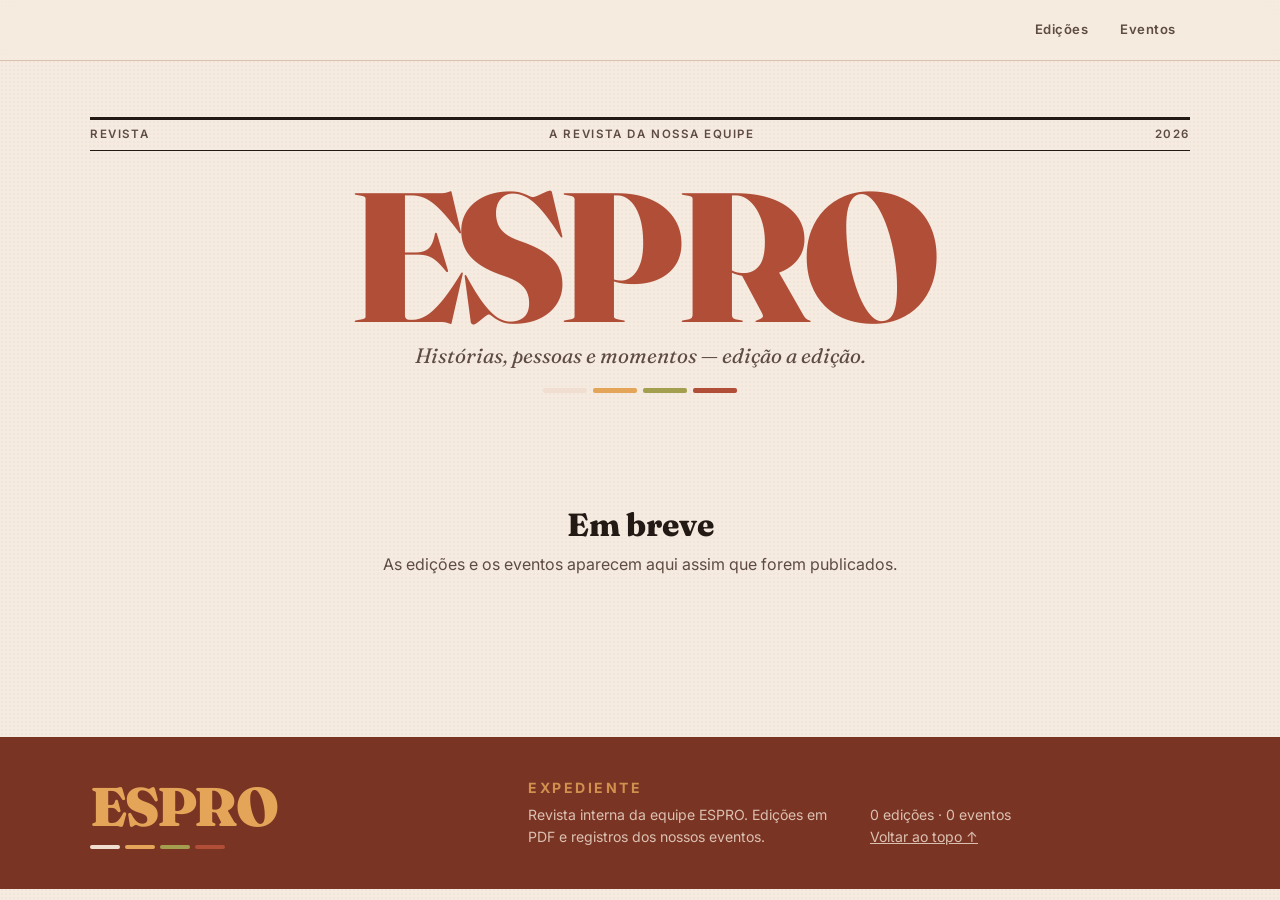
==== commit 138da71d: "style(vitrine): redesenho editorial de revista (nameplate, capas desenhadas, secoes numeradas, ensai" ====
--- a/vitrine.html
+++ b/vitrine.html
@@ -5,196 +5,261 @@
 <meta name="viewport" content="width=device-width,initial-scale=1,viewport-fit=cover">
 <meta name="theme-color" content="#F0DFD0" media="(prefers-color-scheme: light)">
 <meta name="theme-color" content="#17110E" media="(prefers-color-scheme: dark)">
-<title>Vitrine — ESPRO</title>
+<meta name="description" content="Revista ESPRO — todas as edições e os registros dos nossos eventos.">
+<title>Revista ESPRO — Vitrine</title>
+<link rel="icon" href="icon.svg">
 <link rel="preconnect" href="https://fonts.googleapis.com">
 <link rel="preconnect" href="https://fonts.gstatic.com" crossorigin>
-<link href="https://fonts.googleapis.com/css2?family=Fraunces:opsz,wght@9..144,600;9..144,700&family=Inter:wght@400;500;600&display=swap" rel="stylesheet">
+<link href="https://fonts.googleapis.com/css2?family=Fraunces:ital,opsz,wght@0,9..144,400;0,9..144,600;0,9..144,800;0,9..144,900;1,9..144,400;1,9..144,600&family=Inter:wght@400;500;600;700&display=swap" rel="stylesheet">
 <style>
-/* ═══ Reset & tokens ═══ */
-:root {
-  --bg:#F0DFD0;--surface:#FBF5EF;--ink:#2A1D17;--muted:#74635A;--line:#E2CCBA;
-  --accent:#B04E37;--accent-ink:#fff;--accent-soft:#F3D9CF;--accent-2:#E4A558;--accent-3:#A49F4F;
-  --radius:16px;--shadow:0 1px 2px rgb(0 0 0/.05),0 6px 18px rgb(80 40 20/.08);
+/* ═════════ Marca ESPRO: terracota · âmbar · oliva · creme ═════════ */
+:root{
+  --terracota:#B04E37;--terracota-esc:#7A3424;--ambar:#E4A558;--oliva:#A49F4F;--oliva-esc:#6B6733;--creme:#F0DFD0;
+  --papel:#F6EBE0;--papel-2:#EFDFD0;--tinta:#231915;--tinta-2:#5E4C43;--fio:#D9C3B0;
+  --destaque:var(--terracota);--sobre-destaque:#FFF7F0;
   --serif:'Fraunces',Georgia,'Times New Roman',serif;
   --sans:'Inter',system-ui,-apple-system,'Segoe UI',Roboto,sans-serif;
+  --larg:1180px;
   color-scheme:light dark;
 }
 @media(prefers-color-scheme:dark){:root{
-  --bg:#17110E;--surface:#231A16;--ink:#F0DFD0;--muted:#A8968A;--line:#3A2C25;
-  --accent:#E4A558;--accent-ink:#2A1408;--accent-soft:#4A2E1A80;--accent-2:#B04E37;
-  --shadow:0 1px 2px rgb(0 0 0/.4);
+  --papel:#16100D;--papel-2:#1F1713;--tinta:#F0DFD0;--tinta-2:#B9A597;--fio:#3A2C25;
+  --destaque:#E4A558;--sobre-destaque:#2A1408;
 }}
 *{box-sizing:border-box;-webkit-tap-highlight-color:transparent}
-html{-webkit-text-size-adjust:100%}
-body{margin:0;background:var(--bg);color:var(--ink);font:400 16px/1.5 var(--sans);min-height:100dvh}
-h1,h2,h3,p{margin:0}
-a{color:var(--accent);text-decoration:none;font-weight:500}
+html{-webkit-text-size-adjust:100%;scroll-behavior:smooth;scroll-padding-top:72px}
+body{margin:0;background:var(--papel);color:var(--tinta);font:400 16px/1.6 var(--sans);min-height:100dvh;
+  background-image:radial-gradient(rgb(122 52 36/.035) 1px,transparent 1px);background-size:4px 4px}
+h1,h2,h3,p,figure{margin:0}
+a{color:inherit}
 img{display:block;max-width:100%}
 button{cursor:pointer;background:none;border:0;padding:0;font:inherit;color:inherit}
-
-/* ═══ Layout ═══ */
-.wrapper{max-width:960px;margin:0 auto;padding:0 20px}
-header.hero-bar{padding:calc(env(safe-area-inset-top,0px)+32px) 0 24px;text-align:center}
-header.hero-bar .brand{font:.72rem/1 var(--sans);font-weight:600;letter-spacing:.12em;text-transform:uppercase;color:var(--muted);margin-bottom:8px}
-header.hero-bar h1{font:700 2.4rem/1.1 var(--serif);letter-spacing:-.01em;color:var(--ink)}
-header.hero-bar p{color:var(--muted);max-width:480px;margin:8px auto 0;font-size:.95rem}
-@media(min-width:640px){header.hero-bar h1{font-size:3.2rem}}
-
-.nav-pills{display:flex;justify-content:center;gap:8px;margin:24px 0 32px;flex-wrap:wrap}
-.nav-pills button{min-height:42px;padding:0 20px;border-radius:99px;border:1px solid var(--line);background:var(--surface);font-weight:600;font-size:.9rem;transition:all .15s}
-.nav-pills button.on{background:var(--accent);color:var(--accent-ink);border-color:transparent}
-
-/* ═══ Grid de cards (edições e eventos) ═══ */
-.section-title{font:600 1.5rem/1.2 var(--serif);margin:0 0 20px}
-.section-title .count{font-size:.85rem;font-weight:400;color:var(--muted);margin-left:8px}
-
-.card-grid{display:grid;grid-template-columns:1fr;gap:24px;margin-bottom:48px}
-@media(min-width:540px){.card-grid{grid-template-columns:repeat(2,1fr)}}
-@media(min-width:800px){.card-grid{grid-template-columns:repeat(3,1fr)}}
-
-.vcard{background:var(--surface);border:1px solid var(--line);border-radius:var(--radius);overflow:hidden;box-shadow:var(--shadow);display:flex;flex-direction:column;transition:transform .15s,box-shadow .15s}
-.vcard:hover{transform:translateY(-3px);box-shadow:0 4px 24px rgb(80 40 20/.14)}
-.vcard .cover{position:relative;aspect-ratio:3/4;background:color-mix(in srgb,var(--accent) 12%,var(--surface));display:flex;flex-direction:column;align-items:center;justify-content:center;overflow:hidden}
-.vcard .cover img{width:100%;height:100%;object-fit:cover}
-.vcard .cover .ph{font:700 1.6rem var(--serif);color:var(--accent);opacity:.5;text-align:center;padding:20px}
-.vcard .cover .badge{position:absolute;top:12px;right:12px;font-size:.7rem;font-weight:600;padding:4px 10px;border-radius:99px;background:var(--accent);color:var(--accent-ink);text-transform:uppercase;letter-spacing:.06em}
-.vcard .body{padding:16px;flex:1;display:flex;flex-direction:column;gap:6px}
-.vcard .body h3{font:600 1.1rem/1.25 var(--serif)}
-.vcard .body .meta{font-size:.82rem;color:var(--muted)}
-.vcard .body .desc{font-size:.88rem;color:var(--muted);line-height:1.45;flex:1}
-.vcard .body .actions{display:flex;gap:8px;margin-top:10px;flex-wrap:wrap}
-.btn{min-height:42px;padding:0 18px;border-radius:12px;border:1px solid var(--line);background:var(--surface);font-weight:600;display:inline-flex;align-items:center;justify-content:center;gap:8px;font-size:.88rem;transition:all .12s}
-.btn.primary{background:var(--accent);color:var(--accent-ink);border-color:transparent}
+:focus-visible{outline:3px solid var(--ambar);outline-offset:3px;border-radius:4px}
+.wrap{max-width:var(--larg);margin:0 auto;padding:0 clamp(18px,4vw,40px)}
+.kicker{font:700 .7rem/1 var(--sans);letter-spacing:.18em;text-transform:uppercase;color:var(--oliva)}
+@media(prefers-color-scheme:dark){.kicker{color:#C9C37A}}
+.sr{position:absolute;width:1px;height:1px;overflow:hidden;clip:rect(0 0 0 0)}
+
+/* ═════════ Barra superior ═════════ */
+.topo{position:sticky;top:0;z-index:30;background:color-mix(in srgb,var(--papel) 88%,transparent);backdrop-filter:blur(14px);
+  border-bottom:1px solid var(--fio);transition:box-shadow .2s}
+.topo.sombra{box-shadow:0 6px 20px rgb(60 30 15/.08)}
+.topo .wrap{display:flex;align-items:center;gap:16px;height:60px}
+.topo .marca{font:900 1.35rem/1 var(--serif);letter-spacing:-.02em;color:var(--terracota);text-decoration:none;opacity:0;transition:opacity .2s}
+@media(prefers-color-scheme:dark){.topo .marca{color:var(--ambar)}}
+.topo.sombra .marca{opacity:1}
+.topo nav{display:flex;gap:4px;margin-left:auto}
+.topo nav a{font:600 .82rem/1 var(--sans);letter-spacing:.04em;text-decoration:none;padding:10px 14px;border-radius:99px;color:var(--tinta-2);min-height:40px;display:inline-flex;align-items:center}
+.topo nav a:hover{color:var(--tinta);background:var(--papel-2)}
+.topo nav a.on{color:var(--tinta);box-shadow:inset 0 -2px 0 var(--terracota);border-radius:0}
+
+/* ═════════ Cabeçalho (nameplate) ═════════ */
+.cabeca{text-align:center;padding:clamp(28px,6vw,56px) 0 clamp(20px,4vw,32px)}
+.cabeca .linha-topo{display:flex;justify-content:space-between;align-items:center;gap:12px;font:600 .72rem/1 var(--sans);letter-spacing:.14em;text-transform:uppercase;color:var(--tinta-2);
+  border-top:3px solid var(--tinta);border-bottom:1px solid var(--tinta);padding:9px 0}
+.cabeca .linha-topo span:nth-child(2){display:none}
+@media(min-width:720px){.cabeca .linha-topo span:nth-child(2){display:inline}}
+.cabeca h1{font:900 clamp(4.6rem,19vw,11.5rem)/.86 var(--serif);letter-spacing:-.045em;color:var(--terracota);margin:clamp(14px,3vw,26px) 0 6px;font-variation-settings:"opsz" 144}
+@media(prefers-color-scheme:dark){.cabeca h1{color:var(--ambar)}}
+.cabeca .lema{font:italic 400 clamp(1rem,2.4vw,1.3rem)/1.4 var(--serif);color:var(--tinta-2)}
+.cabeca .faixa{display:flex;justify-content:center;gap:6px;margin-top:18px}
+.cabeca .faixa i{width:44px;height:5px;border-radius:2px}
+
+/* ═════════ Capa desenhada (as edições são PDF) ═════════ */
+.capa{--c1:var(--terracota);--c2:var(--terracota-esc);--ac:var(--ambar);
+  position:relative;aspect-ratio:3/4;border-radius:3px 6px 6px 3px;overflow:hidden;color:#FFF5EC;isolation:isolate;
+  background:linear-gradient(165deg,var(--c1) 0%,var(--c2) 100%);
+  box-shadow:inset 8px 0 12px -8px rgb(0 0 0/.5),inset -1px 0 0 rgb(255 255 255/.12),0 1px 2px rgb(0 0 0/.12),0 18px 40px -12px rgb(70 30 15/.45);
+  display:flex;flex-direction:column;padding:8% 9%;transition:transform .35s cubic-bezier(.2,.7,.2,1),box-shadow .35s;container-type:inline-size}
+.capa::before{content:"";position:absolute;z-index:-1;width:95%;aspect-ratio:1;right:-38%;bottom:-22%;border-radius:50%;
+  background:radial-gradient(circle,color-mix(in srgb,var(--ac) 70%,transparent),transparent 68%)}
+.capa::after{content:"";position:absolute;inset:0;z-index:-1;background:linear-gradient(90deg,rgb(0 0 0/.18),transparent 6%,transparent 94%,rgb(255 255 255/.05));pointer-events:none}
+.capa .np{font:900 26cqi/.8 var(--serif);letter-spacing:-.05em;font-variation-settings:"opsz" 144}
+.capa .np-sub{display:flex;justify-content:space-between;font:700 4.2cqi/1 var(--sans);letter-spacing:.12em;text-transform:uppercase;border-top:1px solid rgb(255 245 236/.55);border-bottom:1px solid rgb(255 245 236/.55);padding:2.6cqi 0;margin-top:3cqi;opacity:.92}
+.capa .num{margin-top:auto;font:800 30cqi/.85 var(--serif);letter-spacing:-.04em;color:var(--ac)}
+.capa .num small{font-size:.32em;letter-spacing:0;vertical-align:.95em;margin-right:.08em;color:#FFF5EC}
+.capa .tit{font:italic 600 8.5cqi/1.1 var(--serif);margin-top:3cqi;max-width:90%}
+.capa .chamadas{margin-top:5cqi;display:flex;gap:2.4cqi}
+.capa .chamadas i{height:1.3cqi;border-radius:2px;background:rgb(255 245 236/.55)}
+.capa .chamadas i:first-child{width:22%;background:var(--ac)}.capa .chamadas i:nth-child(2){width:36%}.capa .chamadas i:nth-child(3){width:14%}
+.capa.t1{--c1:#A49F4F;--c2:#5C5829;--ac:#F0DFD0}
+.capa.t2{--c1:#7A3424;--c2:#3E1A12;--ac:#E4A558}
+.capa.t3{--c1:#C9853D;--c2:#8A4A22;--ac:#FFF1E2}
+a.capa-link{display:block;text-decoration:none;border-radius:6px}
+a.capa-link:hover .capa,a.capa-link:focus-visible .capa{transform:translateY(-6px) rotate(-.6deg);box-shadow:inset 8px 0 12px -8px rgb(0 0 0/.5),0 30px 50px -16px rgb(70 30 15/.55)}
+
+/* ═════════ Capa da edição atual ═════════ */
+.atual{display:grid;gap:clamp(26px,5vw,64px);align-items:center;padding:clamp(18px,4vw,40px) 0 clamp(40px,7vw,80px)}
+@media(min-width:820px){.atual{grid-template-columns:minmax(280px,420px) 1fr}}
+.atual .capa-link{max-width:420px;width:82%;margin:0 auto}
+@media(min-width:820px){.atual .capa-link{width:100%}}
+.atual h2{font:800 clamp(2.1rem,5.4vw,3.9rem)/1.02 var(--serif);letter-spacing:-.03em;margin:14px 0 16px;text-wrap:balance}
+.atual h2 em{font-style:italic;font-weight:400;color:var(--terracota)}
+@media(prefers-color-scheme:dark){.atual h2 em{color:var(--ambar)}}
+.atual .deck{font:400 clamp(1.08rem,2.1vw,1.3rem)/1.55 var(--serif);color:var(--tinta-2);max-width:34em}
+.atual .deck::first-letter{font:800 3.1em/.8 var(--serif);float:left;margin:.08em .1em 0 0;color:var(--terracota)}
+.meta{display:flex;flex-wrap:wrap;gap:6px 18px;margin-top:20px;font:600 .74rem/1.2 var(--sans);letter-spacing:.12em;text-transform:uppercase;color:var(--tinta-2)}
+.meta span+span::before{content:"·";margin-right:18px;color:var(--fio)}
+.acoes{display:flex;flex-wrap:wrap;align-items:center;gap:10px 22px;margin-top:28px}
+
+.btn{display:inline-flex;align-items:center;justify-content:center;gap:9px;min-height:48px;padding:0 24px;border-radius:99px;font:600 .92rem/1 var(--sans);text-decoration:none;transition:transform .15s,background .15s,box-shadow .15s}
+.btn.cheio{background:var(--terracota);color:#FFF7F0;box-shadow:0 8px 20px -8px rgb(176 78 55/.7)}
+.btn.cheio:hover{background:var(--terracota-esc)}
+@media(prefers-color-scheme:dark){.btn.cheio{background:var(--ambar);color:#2A1408}.btn.cheio:hover{background:#F0B66C}}
 .btn:active{transform:scale(.97)}
-.btn.small{min-height:36px;padding:0 14px;font-size:.82rem}
-.btn svg{flex:none}
-
-/* ═══ Carrossel ═══ */
-.carousel-wrap{position:relative;margin-top:8px}
-.carousel{display:flex;gap:10px;overflow-x:auto;scroll-snap-type:x mandatory;scrollbar-width:none;padding:4px 2px 8px}
-.carousel::-webkit-scrollbar{display:none}
-.carousel .slide{flex:none;width:clamp(140px,38vw,220px);aspect-ratio:4/3;border-radius:12px;overflow:hidden;scroll-snap-align:start;cursor:pointer;position:relative;border:1px solid var(--line);background:var(--surface)}
-.carousel .slide img{width:100%;height:100%;object-fit:cover;transition:transform .2s}
-.carousel .slide:hover img{transform:scale(1.04)}
-.carousel-arrow{position:absolute;top:50%;transform:translateY(-50%);width:36px;height:36px;border-radius:50%;background:var(--surface);border:1px solid var(--line);box-shadow:var(--shadow);display:grid;place-items:center;z-index:2;color:var(--ink);opacity:.8;transition:opacity .15s}
-.carousel-arrow:hover{opacity:1}
-.carousel-arrow.left{left:-12px}
-.carousel-arrow.right{right:-12px}
-@media(max-width:539px){.carousel-arrow{display:none}}
-
-/* ═══ Lightbox ═══ */
-.lightbox{position:fixed;inset:0;z-index:100;background:rgba(0,0,0,.88);display:flex;align-items:center;justify-content:center;opacity:0;pointer-events:none;transition:opacity .25s}
+.link{display:inline-flex;align-items:center;gap:8px;min-height:44px;font:600 .9rem/1 var(--sans);text-decoration:none;color:var(--tinta);
+  background:linear-gradient(currentColor,currentColor) 0 calc(100% - 10px)/100% 1px no-repeat;transition:background-size .2s}
+.link:hover{background-size:0 1px;background-position:100% calc(100% - 10px)}
+
+/* ═════════ Seções ═════════ */
+.secao{padding:clamp(36px,6vw,64px) 0}
+.secao-cab{display:grid;grid-template-columns:auto 1fr;align-items:end;gap:6px 18px;border-top:3px solid var(--tinta);padding-top:14px;margin-bottom:clamp(24px,4vw,40px)}
+.secao-cab .n{font:800 clamp(2.4rem,6vw,3.6rem)/.8 var(--serif);color:var(--ambar);grid-row:span 2}
+.secao-cab h2{font:800 clamp(1.7rem,4vw,2.5rem)/1 var(--serif);letter-spacing:-.02em}
+.secao-cab p{color:var(--tinta-2);font-size:.92rem}
+.secao.eventos .secao-cab{border-top-color:var(--oliva)}
+.secao.eventos .secao-cab .n{color:var(--oliva)}
+
+/* ═════════ Ferramentas (busca/ano) ═════════ */
+.ferr{display:flex;flex-wrap:wrap;gap:10px 14px;align-items:center;margin:-8px 0 30px}
+.ferr label{position:relative;flex:1;min-width:200px;max-width:380px}
+.ferr input{width:100%;min-height:46px;border:0;border-bottom:1.5px solid var(--tinta-2);background:transparent;color:var(--tinta);font:400 1.05rem var(--serif);padding:0 4px 0 30px}
+.ferr input:focus{outline:none;border-bottom-color:var(--terracota)}
+.ferr label svg{position:absolute;left:2px;top:13px;color:var(--tinta-2)}
+.anos{display:flex;gap:4px;flex-wrap:wrap}
+.anos button{min-height:40px;padding:0 14px;border-radius:99px;font:600 .82rem var(--sans);color:var(--tinta-2);border:1px solid var(--fio)}
+.anos button.on{background:var(--tinta);color:var(--papel);border-color:var(--tinta)}
+
+/* ═════════ Arquivo de edições ═════════ */
+.estante{display:grid;grid-template-columns:repeat(2,1fr);gap:clamp(26px,4vw,48px) clamp(16px,3vw,36px)}
+@media(min-width:640px){.estante{grid-template-columns:repeat(3,1fr)}}
+@media(min-width:980px){.estante{grid-template-columns:repeat(4,1fr)}}
+.ed figcaption{margin-top:16px}
+.ed .rot{font:700 .7rem/1 var(--sans);letter-spacing:.16em;text-transform:uppercase;color:var(--terracota)}
+@media(prefers-color-scheme:dark){.ed .rot{color:var(--ambar)}}
+.ed h3{font:600 clamp(1.05rem,2vw,1.25rem)/1.2 var(--serif);margin:6px 0 4px}
+.ed .data{font-size:.84rem;color:var(--tinta-2)}
+.ed .desc{font-size:.88rem;color:var(--tinta-2);margin-top:6px;display:-webkit-box;-webkit-line-clamp:2;-webkit-box-orient:vertical;overflow:hidden}
+.ed .mini{display:flex;gap:14px;margin-top:8px}
+.ed .mini a,.ed .mini button{font:600 .8rem/1 var(--sans);min-height:36px;display:inline-flex;align-items:center;gap:6px;color:var(--tinta-2);text-decoration:none}
+.ed .mini a:hover,.ed .mini button:hover{color:var(--terracota)}
+.vazio-busca{grid-column:1/-1;text-align:center;padding:30px;color:var(--tinta-2);font:italic 1.1rem var(--serif)}
+
+/* ═════════ Eventos (ensaio fotográfico) ═════════ */
+.ensaios{display:grid;gap:clamp(36px,6vw,64px)}
+.ensaio{display:grid;gap:18px 40px;align-items:start}
+@media(min-width:860px){.ensaio{grid-template-columns:1.55fr 1fr}.ensaio:nth-child(even){grid-template-columns:1fr 1.55fr}.ensaio:nth-child(even) .fotos{order:2}}
+.fotos{display:grid;gap:8px;grid-template-columns:repeat(4,1fr);grid-auto-rows:clamp(64px,10vw,120px)}
+.fotos button{position:relative;overflow:hidden;border-radius:4px;background:var(--papel-2)}
+.fotos button img{width:100%;height:100%;object-fit:cover;transition:transform .5s cubic-bezier(.2,.7,.2,1)}
+.fotos button:hover img{transform:scale(1.05)}
+.fotos button:first-child{grid-column:span 4;grid-row:span 3}
+.fotos.n1 button:first-child{grid-row:span 4}
+.fotos .mais{position:absolute;inset:0;display:grid;place-items:center;background:rgb(35 25 21/.62);color:#FFF5EC;font:800 1.4rem var(--serif)}
+.ensaio .texto{padding-top:4px}
+.ensaio .data-ev{display:flex;align-items:baseline;gap:10px;color:var(--oliva)}
+.ensaio .data-ev b{font:800 3.2rem/.9 var(--serif)}
+.ensaio .data-ev span{font:700 .74rem/1.2 var(--sans);letter-spacing:.14em;text-transform:uppercase}
+.ensaio h3{font:800 clamp(1.6rem,3.4vw,2.3rem)/1.05 var(--serif);letter-spacing:-.02em;margin:12px 0 12px;text-wrap:balance}
+.ensaio .desc{font:400 1.06rem/1.6 var(--serif);color:var(--tinta-2)}
+.ensaio .legenda{margin-top:14px;font:600 .74rem/1.2 var(--sans);letter-spacing:.12em;text-transform:uppercase;color:var(--tinta-2)}
+.ev-tipo{border:1px solid var(--fio);border-left:4px solid var(--oliva);border-radius:4px;padding:24px;background:color-mix(in srgb,var(--oliva) 7%,var(--papel))}
+.agenda-lista{display:grid;gap:12px}
+@media(min-width:720px){.agenda-lista{grid-template-columns:repeat(2,1fr)}}
+.ev-tipo{display:flex;gap:18px;align-items:center}
+.ev-tipo .dia{text-align:center;min-width:58px;color:var(--oliva)}
+.ev-tipo .dia b{display:block;font:800 2.4rem/.9 var(--serif)}
+.ev-tipo .dia span{font:700 .68rem/1 var(--sans);letter-spacing:.14em;text-transform:uppercase}
+.ev-tipo h3{font:700 1.2rem/1.2 var(--serif)}
+.ev-tipo p{font-size:.9rem;color:var(--tinta-2);margin-top:4px}
+
+/* ═════════ Expediente ═════════ */
+.expediente{margin-top:clamp(40px,7vw,80px);background:var(--terracota-esc);color:#F0DFD0}
+.expediente .wrap{display:grid;gap:22px;padding-top:44px;padding-bottom:calc(env(safe-area-inset-bottom,0px) + 40px)}
+@media(min-width:720px){.expediente .wrap{grid-template-columns:1.3fr 1fr 1fr;align-items:end}}
+.expediente .np{font:900 3.4rem/.85 var(--serif);letter-spacing:-.04em;color:var(--ambar)}
+.expediente p{font-size:.88rem;opacity:.82}
+.expediente .faixa{display:flex;gap:5px;margin-top:14px}.expediente .faixa i{width:30px;height:4px;border-radius:2px}
+.expediente a{color:#F0DFD0}
+
+/* ═════════ Leitor de PDF ═════════ */
+.leitor{position:fixed;inset:0;z-index:60;background:var(--papel);display:flex;flex-direction:column;transform:translateY(100%);transition:transform .38s cubic-bezier(.2,.7,.2,1);visibility:hidden}
+.leitor.open{transform:none;visibility:visible}
+.leitor-bar{display:flex;align-items:center;gap:12px;padding:10px clamp(12px,3vw,24px);border-bottom:1px solid var(--fio);background:var(--papel)}
+.leitor-bar .x{width:44px;height:44px;border-radius:50%;display:grid;place-items:center;border:1px solid var(--fio)}
+.leitor-bar .t{flex:1;min-width:0}
+.leitor-bar .t small{display:block;font:700 .66rem/1 var(--sans);letter-spacing:.16em;text-transform:uppercase;color:var(--oliva)}
+.leitor-bar .t b{display:block;font:700 1.05rem/1.3 var(--serif);white-space:nowrap;overflow:hidden;text-overflow:ellipsis}
+.leitor-bar .ac{display:flex;gap:4px}
+.leitor-bar .ac a,.leitor-bar .ac button{width:44px;height:44px;border-radius:50%;display:grid;place-items:center;color:var(--tinta-2)}
+.leitor-bar .ac a:hover,.leitor-bar .ac button:hover{background:var(--papel-2);color:var(--tinta)}
+.leitor-corpo{flex:1;position:relative;background:var(--papel-2)}
+.leitor-corpo iframe{position:absolute;inset:0;width:100%;height:100%;border:0}
+.leitor-aviso{position:absolute;inset:auto 0 0;padding:10px 16px;text-align:center;font-size:.82rem;color:var(--tinta-2);background:color-mix(in srgb,var(--papel) 90%,transparent)}
+@media(min-width:760px){.leitor-aviso{display:none}}
+
+/* ═════════ Lightbox ═════════ */
+.lightbox{position:fixed;inset:0;z-index:100;background:rgb(18 12 9/.94);display:flex;align-items:center;justify-content:center;opacity:0;pointer-events:none;transition:opacity .25s}
 .lightbox.open{opacity:1;pointer-events:auto}
-.lightbox img{max-width:92vw;max-height:88vh;border-radius:12px;object-fit:contain;box-shadow:0 0 40px rgba(0,0,0,.5)}
-.lightbox .close{position:absolute;top:20px;right:20px;width:48px;height:48px;border-radius:50%;background:rgba(255,255,255,.12);color:#fff;display:grid;place-items:center;font-size:1.5rem}
-.lightbox .nav-lb{position:absolute;top:50%;transform:translateY(-50%);width:48px;height:48px;border-radius:50%;background:rgba(255,255,255,.12);color:#fff;display:grid;place-items:center;font-size:1.3rem}
-.lightbox .nav-lb.prev{left:16px}
-.lightbox .nav-lb.next{right:16px}
-@media(max-width:539px){.lightbox .nav-lb{top:auto;bottom:24px;transform:none}.lightbox .nav-lb.prev{left:calc(50% - 60px)}.lightbox .nav-lb.next{right:calc(50% - 60px)}}
-
-/* ═══ Detail panel (edição aberta) ═══ */
-.detail-overlay{position:fixed;inset:0;z-index:50;background:var(--bg);overflow-y:auto;transform:translateY(100%);transition:transform .3s ease}
-.detail-overlay.open{transform:translateY(0)}
-.detail-bar{position:sticky;top:0;z-index:2;display:flex;align-items:center;gap:12px;padding:16px 20px;background:color-mix(in srgb,var(--bg) 92%,transparent);backdrop-filter:blur(12px)}
-.detail-bar button{width:40px;height:40px;border-radius:50%;display:grid;place-items:center;border:1px solid var(--line);background:var(--surface)}
-.detail-bar h2{font:600 1.15rem/1.2 var(--serif);flex:1}
-.detail-body{max-width:720px;margin:0 auto;padding:0 20px 60px}
-.detail-body .pdf-frame{width:100%;aspect-ratio:3/4;border:1px solid var(--line);border-radius:var(--radius);overflow:hidden;margin-bottom:20px}
-.detail-body .pdf-frame iframe{width:100%;height:100%;border:0}
-
-/* ═══ Vitrine v2: faixa, chips, pontinhos, oliva ═══ */
-header.hero-bar{position:relative;margin:0 -20px;padding-left:20px;padding-right:20px;border-radius:0 0 28px 28px;
-  background:linear-gradient(135deg,#B04E37 0%,#7A3424 70%);color:#F0DFD0;overflow:hidden}
-header.hero-bar::after{content:"";position:absolute;right:-60px;top:-60px;width:220px;height:220px;border-radius:50%;
-  background:radial-gradient(circle,#E4A55855,transparent 70%);pointer-events:none}
-header.hero-bar .brand,header.hero-bar p{color:#F0DFD0cc}
-header.hero-bar h1{color:#F0DFD0}
-header.hero-bar .stripe{display:flex;justify-content:center;gap:6px;margin-top:16px}
-header.hero-bar .stripe i{width:28px;height:4px;border-radius:4px}
-@media(min-width:960px){header.hero-bar{margin:0;border-radius:0 0 32px 32px}}
-.nav-pills button[data-v=eventos].on{background:var(--accent-3);color:#fff}
-.section-title{display:flex;align-items:center;gap:8px;color:var(--accent)}
-.section-title.olive{color:var(--accent-3)}
-.chips{display:flex;gap:6px;flex-wrap:wrap}
-.chip{font-size:.75rem;font-weight:500;padding:3px 10px;border-radius:99px;background:color-mix(in srgb,#F0DFD0 70%,var(--surface));color:var(--ink);border:1px solid var(--line)}
-@media(prefers-color-scheme:dark){.chip{background:var(--accent-soft)}}
-.vcard .body h3{color:var(--accent)}
-.vcard.ev .body h3{color:var(--ink)}
-.vcard.ev{border-top:4px solid var(--accent-3)}
-.vcard .body .desc{display:-webkit-box;-webkit-line-clamp:3;-webkit-box-orient:vertical;overflow:hidden;flex:none}
-.vcard .body .actions{margin-top:auto;padding-top:10px}
-.btn.outline{border-color:var(--accent-3);color:var(--accent-3)}
-.dots{display:flex;justify-content:center;gap:6px;margin-top:2px}
-.dots i{width:7px;height:7px;border-radius:50%;background:var(--line);transition:all .2s}
-.dots i.on{background:var(--accent-2);width:18px;border-radius:4px}
-.lightbox .counter{position:absolute;top:28px;left:50%;transform:translateX(-50%);color:#F0DFD0;font-size:.9rem;font-weight:600;background:rgba(255,255,255,.12);padding:4px 14px;border-radius:99px}
-@media(prefers-reduced-motion:reduce){*,*::before,*::after{transition:none!important;animation:none!important;scroll-behavior:auto!important}}
-
-/* ═══ Vitrine v3: destaque, busca, capa-revista, compartilhar ═══ */
-.destaque{display:grid;gap:20px;align-items:center;background:var(--surface);border:1px solid var(--line);border-radius:24px;padding:20px;box-shadow:var(--shadow);margin:0 0 40px}
-@media(min-width:640px){.destaque{grid-template-columns:220px 1fr;padding:28px;gap:32px}}
-.destaque .eyebrow{font-size:.72rem;font-weight:600;letter-spacing:.12em;text-transform:uppercase;color:var(--accent-3)}
-.destaque h2{font:700 1.7rem/1.15 var(--serif);color:var(--accent);margin:6px 0 8px}
-.destaque p.d{color:var(--muted);margin-bottom:14px}
-.destaque .acts{display:flex;gap:8px;flex-wrap:wrap;margin-top:14px}
-.revista{position:relative;aspect-ratio:3/4;border-radius:10px 14px 14px 10px;overflow:hidden;color:#F0DFD0;
-  background:linear-gradient(160deg,#B04E37 0%,#7A3424 85%);display:flex;flex-direction:column;justify-content:space-between;padding:16px;
-  box-shadow:inset 6px 0 10px -6px rgb(0 0 0/.45),0 10px 24px rgb(80 40 20/.22)}
-.revista::before{content:"";position:absolute;inset:auto -30% -30% auto;width:80%;aspect-ratio:1;border-radius:50%;background:radial-gradient(circle,#E4A55866,transparent 70%)}
-.revista small{font-size:.66rem;letter-spacing:.14em;text-transform:uppercase;opacity:.85;position:relative}
-.revista b{font:700 clamp(2.4rem,9vw,3.4rem)/1 var(--serif);position:relative}
-.revista span{font:600 .95rem/1.2 var(--serif);position:relative}
-.revista i{position:relative;display:flex;gap:4px}.revista i u{width:18px;height:3px;border-radius:3px;text-decoration:none}
-.destaque .revista{max-width:220px;width:100%;margin:0 auto;cursor:pointer}
-.vcard .cover.rev{padding:14px;background:color-mix(in srgb,var(--accent) 10%,var(--surface))}
-.vcard .cover.rev .revista{width:72%;cursor:pointer}
-.busca{display:flex;gap:8px;flex-wrap:wrap;margin:-4px 0 20px}
-.busca input,.busca select{min-height:42px;border:1px solid var(--line);background:var(--surface);color:var(--ink);border-radius:12px;padding:0 14px;font:inherit;font-size:.9rem}
-.busca input{flex:1;min-width:180px}
-.btn.ghost{border-color:transparent;background:transparent;color:var(--muted)}
-.btn:focus-visible,.nav-pills button:focus-visible,.revista:focus-visible{outline:3px solid var(--accent-2);outline-offset:2px}
-.toast{position:fixed;left:50%;bottom:24px;transform:translateX(-50%) translateY(20px);background:var(--ink);color:var(--bg);padding:10px 18px;border-radius:99px;font-size:.88rem;font-weight:500;opacity:0;transition:all .2s;z-index:200;pointer-events:none}
-.toast.on{opacity:1;transform:translateX(-50%) translateY(0)}
-.detail-body .pdf-frame{aspect-ratio:auto;height:min(78vh,1000px)}
-.detail-body .acts{display:flex;gap:8px;flex-wrap:wrap;margin-bottom:16px}
-
-/* ═══ Empty ═══ */
-.empty{text-align:center;color:var(--muted);padding:48px 20px;font-size:1rem}
-.empty svg{margin:0 auto 12px;opacity:.35}
-
-/* ═══ Footer ═══ */
-footer{text-align:center;padding:32px 20px;color:var(--muted);font-size:.82rem;border-top:1px solid var(--line);margin-top:40px}
-
-/* ═══ Loading ═══ */
-.spinner{width:36px;height:36px;border:3px solid var(--line);border-top-color:var(--accent);border-radius:50%;animation:spin .7s linear infinite;margin:60px auto}
-@keyframes spin{to{transform:rotate(360deg)}}
+.lightbox figure{display:flex;flex-direction:column;align-items:center;gap:14px}
+.lightbox img{max-width:92vw;max-height:80vh;object-fit:contain;border-radius:2px;box-shadow:0 20px 60px rgb(0 0 0/.5)}
+.lightbox figcaption{color:#F0DFD0;font:italic 400 1rem var(--serif);text-align:center;padding:0 60px}
+.lightbox figcaption b{font:700 .72rem var(--sans);letter-spacing:.14em;margin-left:10px;color:var(--ambar);font-style:normal}
+.lightbox .close,.lightbox .nav-lb{position:absolute;width:52px;height:52px;border-radius:50%;background:rgb(255 255 255/.1);color:#fff;display:grid;place-items:center;font-size:1.6rem}
+.lightbox .close:hover,.lightbox .nav-lb:hover{background:rgb(255 255 255/.2)}
+.lightbox .close{top:18px;right:18px}
+.lightbox .nav-lb{top:50%;transform:translateY(-50%)}
+.lightbox .prev{left:16px}.lightbox .next{right:16px}
+@media(max-width:600px){.lightbox .nav-lb{top:auto;bottom:22px;transform:none}.lightbox .prev{left:calc(50% - 64px)}.lightbox .next{right:calc(50% - 64px)}.lightbox figcaption{padding:0 16px}}
+
+/* ═════════ Estados ═════════ */
+.vazio{text-align:center;padding:80px 20px;color:var(--tinta-2)}
+.vazio h2{font:800 2rem var(--serif);color:var(--tinta);margin-bottom:8px}
+.carregando{display:grid;gap:16px;padding:40px 0}
+.carregando i{display:block;height:18px;border-radius:4px;background:linear-gradient(90deg,var(--papel-2),var(--fio),var(--papel-2));background-size:200% 100%;animation:brilho 1.2s infinite}
+@keyframes brilho{to{background-position:-200% 0}}
+.toast{position:fixed;left:50%;bottom:24px;transform:translate(-50%,20px);background:var(--tinta);color:var(--papel);padding:12px 20px;border-radius:99px;font:600 .88rem var(--sans);opacity:0;transition:all .2s;z-index:200;pointer-events:none}
+.toast.on{opacity:1;transform:translate(-50%,0)}
+.revela{opacity:0;transform:translateY(18px);transition:opacity .6s ease,transform .6s cubic-bezier(.2,.7,.2,1)}
+.revela.vis{opacity:1;transform:none}
+@media(prefers-reduced-motion:reduce){*,*::before,*::after{transition:none!important;animation:none!important;scroll-behavior:auto!important}.revela{opacity:1;transform:none}}
 </style>
 </head>
 <body>
-<div class="wrapper" id="app">
-  <div class="spinner"></div>
+<header class="topo" id="topo">
+  <div class="wrap">
+    <a class="marca" href="#inicio" aria-label="Voltar ao início">ESPRO</a>
+    <nav aria-label="Seções">
+      <a href="#edicoes" data-sec="edicoes">Edições</a>
+      <a href="#eventos" data-sec="eventos">Eventos</a>
+    </nav>
+  </div>
+</header>
+
+<main id="app" class="wrap">
+  <div class="carregando" aria-label="Carregando"><i style="width:60%"></i><i style="width:90%;height:120px"></i><i style="width:40%"></i></div>
+</main>
+
+<div class="lightbox" id="lightbox" role="dialog" aria-modal="true" aria-label="Fotos do evento">
+  <button class="close" aria-label="Fechar">&times;</button>
+  <button class="nav-lb prev" aria-label="Foto anterior">&#8249;</button>
+  <figure><img src="" alt=""><figcaption id="lb-cap"></figcaption></figure>
+  <button class="nav-lb next" aria-label="Próxima foto">&#8250;</button>
 </div>
 
-<div class="lightbox" id="lightbox">
-  <button class="close" aria-label="Fechar">&times;</button>
-  <span class="counter" id="lb-counter"></span>
-  <button class="nav-lb prev" aria-label="Anterior">&#8249;</button>
-  <img src="" alt="">
-  <button class="nav-lb next" aria-label="Próxima">&#8250;</button>
-</div>
-
-<div class="detail-overlay" id="detail">
-  <div class="detail-bar">
-    <button id="detail-close" aria-label="Voltar">&#8249;</button>
-    <h2 id="detail-title"></h2>
+<div class="leitor" id="leitor" role="dialog" aria-modal="true" aria-labelledby="leitor-t">
+  <div class="leitor-bar">
+    <button class="x" id="leitor-x" aria-label="Fechar a leitura">&#8249;</button>
+    <div class="t"><small id="leitor-k">Lendo agora</small><b id="leitor-t"></b></div>
+    <div class="ac" id="leitor-ac"></div>
   </div>
-  <div class="detail-body" id="detail-body"></div>
+  <div class="leitor-corpo" id="leitor-corpo"></div>
 </div>
 
 <script>
 /* ═══════════════════════════════════════════════════════════════
-   Vitrine pública — Edições (PDF) e Eventos (fotos)
-   Lê dos dados do app (IndexedDB/localStorage) ou da API.
+   Vitrine pública da Revista ESPRO — edições (PDF) e eventos (fotos).
+   Dados: /api/vitrine (servidor) ou, sem servidor, o próprio app no navegador.
    ═══════════════════════════════════════════════════════════════ */
 const $ = (s, r = document) => r.querySelector(s);
 const $$ = (s, r = document) => [...r.querySelectorAll(s)];
@@ -207,40 +272,29 @@
     else if (k.startsWith('on')) e.addEventListener(k.slice(2), v);
     else e.setAttribute(k, v === true ? '' : v);
   }
-  for (const c of kids.flat(Infinity)) {
-    if (c == null || c === false) continue;
-    e.append(c.nodeType ? c : document.createTextNode(c));
-  }
+  for (const c of kids.flat(Infinity)) if (c != null && c !== false) e.append(c.nodeType ? c : document.createTextNode(c));
   return e;
 };
 const svgIcon = (d, size = 20) => {
-  const ns = 'http://www.w3.org/2000/svg';
-  const s = document.createElementNS(ns, 'svg');
-  s.setAttribute('viewBox', '0 0 24 24'); s.setAttribute('width', size); s.setAttribute('height', size);
-  s.setAttribute('fill', 'none'); s.setAttribute('stroke', 'currentColor');
-  s.setAttribute('stroke-width', '2'); s.setAttribute('stroke-linecap', 'round'); s.setAttribute('stroke-linejoin', 'round');
+  const ns = 'http://www.w3.org/2000/svg', s = document.createElementNS(ns, 'svg');
+  for (const [k, v] of Object.entries({ viewBox: '0 0 24 24', width: size, height: size, fill: 'none', stroke: 'currentColor', 'stroke-width': 1.8, 'stroke-linecap': 'round', 'stroke-linejoin': 'round', 'aria-hidden': 'true' })) s.setAttribute(k, v);
   const p = document.createElementNS(ns, 'path'); p.setAttribute('d', d); s.append(p);
   return s;
 };
 const ICONS = {
-  book: 'M4 19.5A2.5 2.5 0 0 1 6.5 17H20V3H6.5A2.5 2.5 0 0 0 4 5.5v14zM6.5 17H20v4H6.5a2.5 2.5 0 0 1 0-4z',
-  calendar: 'M8 2v4M16 2v4M3 10h18M5 4h14a2 2 0 0 1 2 2v14a2 2 0 0 1-2 2H5a2 2 0 0 1-2-2V6a2 2 0 0 1 2-2z',
-  image: 'M3 5h18v14H3zM3 16l5-5 4 4 3-3 6 6',
-  file: 'M6 3h9l4 4v14H6zM14 3v5h5',
-  left: 'm15 18-6-6 6-6',
-  right: 'm9 18 6-6-6-6',
-  x: 'M18 6 6 18M6 6l12 12',
+  book: 'M2 4h6a4 4 0 0 1 4 4v13a3 3 0 0 0-3-3H2zM22 4h-6a4 4 0 0 0-4 4v13a3 3 0 0 1 3-3h7z',
   download: 'M12 3v12M7 10l5 5 5-5M5 21h14',
   share: 'M4 12v7a2 2 0 0 0 2 2h12a2 2 0 0 0 2-2v-7M16 6l-4-4-4 4M12 2v13',
+  expand: 'M15 3h6v6M9 21H3v-6M21 3l-7 7M3 21l7-7',
+  search: 'M11 19a8 8 0 1 0 0-16 8 8 0 0 0 0 16zM21 21l-4.3-4.3',
+  arrow: 'M5 12h14M13 6l6 6-6 6',
 };
+const MARCA = ['#F0DFD0', '#E4A558', '#A49F4F', '#B04E37'];
 
 /* ───── Dados ───── */
 const DB_NAME = 'espro', KV = 'kv';
-let fonte = 'api';                                  // 'api' (servidor) ou 'local' (navegador de quem usa o app)
-
-/* Mesmas regras do servidor: só edições publicadas com PDF, álbuns não ocultos e
-   eventos da Agenda marcados "Mostrar na vitrine". */
-function filtrar(state) {
+let fonte = 'api';
+function filtrar(state) {                     // mesmas regras do servidor
   return {
     ...state,
     edicoes: (state.edicoes || []).filter(e => e && e.pdf && e.status === 'publicada'),
@@ -248,43 +302,35 @@
     eventos: (state.eventos || []).filter(e => e && e.tipo === 'evento' && e.vitrine === true),
   };
 }
-
 async function carregarDados() {
   try {
     const res = await fetch('/api/vitrine', { cache: 'no-store' });
-    if (res.ok) {
-      const d = await res.json();
-      if (d && d.ok) return filtrar({ edicoes: d.edicoes, galeria: d.galeria, eventos: d.eventos, empresa: { nome: 'ESPRO' } });
-    }
+    if (res.ok) { const d = await res.json(); if (d && d.ok) return filtrar({ edicoes: d.edicoes, galeria: d.galeria, eventos: d.eventos, empresa: { nome: 'ESPRO' } }); }
   } catch {}
   fonte = 'local';
   let state = null;
   try {
-    const db = await new Promise((res, rej) => {
-      const r = indexedDB.open(DB_NAME, 1);
-      r.onupgradeneeded = () => r.result.createObjectStore(KV);
-      r.onsuccess = () => res(r.result); r.onerror = () => rej(r.error);
-    });
-    state = await new Promise((res, rej) => {
-      const r = db.transaction(KV).objectStore(KV).get('state');
-      r.onsuccess = () => res(r.result); r.onerror = () => rej(r.error);
-    });
+    const db = await new Promise((res, rej) => { const r = indexedDB.open(DB_NAME, 1); r.onupgradeneeded = () => r.result.createObjectStore(KV); r.onsuccess = () => res(r.result); r.onerror = () => rej(r.error); });
+    state = await new Promise((res, rej) => { const r = db.transaction(KV).objectStore(KV).get('state'); r.onsuccess = () => res(r.result); r.onerror = () => rej(r.error); });
   } catch {}
   if (!state) try { state = JSON.parse(localStorage.getItem('espro.v1')); } catch {}
-  return filtrar(state || { empresa: { nome: 'ESPRO' } });
-}
-
-/* 'img:<id>' → imagem local (app) ou pública (/api/pm) */
+  return filtrar(state || {});
+}
 function fotoSrc(f) {
   const s = typeof f === 'string' ? f : f?.src;
   if (!s) return '';
   if (s.startsWith('img:')) return window._midia?.[s.slice(4)] || (fonte === 'api' ? '/api/pm/' + s.slice(4) : '');
   return s;
 }
-const srcDe = fotoSrc;
 const pdfUrl = (e, baixar) => `/api/vitrine/pdf/${encodeURIComponent(e.id)}${baixar ? '?baixar=1' : ''}`;
-const tituloEd = e => (e.nome ? `Edição nº ${e.numero} — ${e.nome}` : `Edição nº ${e.numero}`);
+const nomeEd = e => `Edição nº ${e.numero}`;
+const tituloEd = e => (e.nome ? `${nomeEd(e)} — ${e.nome}` : nomeEd(e));
 const mb = b => (b / 1048576).toFixed(1).replace('.', ',') + ' MB';
+const dt = s => (s ? new Date(s + 'T00:00') : null);
+const fmtData = s => (s ? dt(s).toLocaleDateString('pt-BR', { day: 'numeric', month: 'long', year: 'numeric' }) : '');
+const fmtMesAno = s => (s ? dt(s).toLocaleDateString('pt-BR', { month: 'long', year: 'numeric' }) : '');
+const mesCurto = s => (s ? dt(s).toLocaleDateString('pt-BR', { month: 'short' }).replace('.', '') : '');
+const norm = x => String(x || '').toLowerCase().normalize('NFD').replace(/[̀-ͯ]/g, '');
 
 let toastT;
 function toast(msg) {
@@ -293,214 +339,197 @@
 }
 async function compartilhar(titulo, hash) {
   const link = location.origin + location.pathname + hash;
-  if (navigator.share) { try { await navigator.share({ title: titulo, url: link }); return; } catch { return; } }
+  if (navigator.share) { try { await navigator.share({ title: titulo, url: link }); } catch {} return; }
   try { await navigator.clipboard.writeText(link); toast('Link copiado'); } catch { prompt('Copie o link:', link); }
 }
 
+/* ───── Capa desenhada ───── */
+function capa(e, empresa) {
+  return h('div', { class: 'capa t' + (Math.abs(Number(e.numero) || 0) % 4), 'aria-hidden': 'true' },
+    h('div', { class: 'np' }, empresa),
+    h('div', { class: 'np-sub' }, h('span', {}, 'Revista'), h('span', {}, fmtMesAno(e.data) || '—')),
+    h('div', { class: 'num' }, h('small', {}, 'nº'), String(e.numero)),
+    e.nome ? h('div', { class: 'tit' }, e.nome) : null,
+    h('div', { class: 'chamadas' }, h('i'), h('i'), h('i')));
+}
+const capaLink = (e, empresa) => h('a', { class: 'capa-link', href: '#edicao-' + e.numero, 'aria-label': 'Ler ' + tituloEd(e),
+  onclick: ev => { ev.preventDefault(); abrirLeitor(e); } }, capa(e, empresa));
+
 /* ───── Lightbox ───── */
-let lbImgs = [], lbIdx = 0;
-const lb = $('#lightbox'), lbImg = $('img', lb);
-function openLb(imgs, idx) {
-  lbImgs = imgs; lbIdx = idx;
-  showLb();
-  lb.classList.add('open');
-  document.body.style.overflow = 'hidden';
-}
-function closeLb() { lb.classList.remove('open'); document.body.style.overflow = ''; }
-function showLb() { lbImg.src = lbImgs[lbIdx]; $('#lb-counter').textContent = `${lbIdx + 1} / ${lbImgs.length}`; }
-function navLb(dir) { lbIdx = (lbIdx + dir + lbImgs.length) % lbImgs.length; showLb(); }
+let lb = { fotos: [], i: 0, titulo: '' };
+const lbEl = $('#lightbox'), lbImg = $('img', lbEl);
+let lbVolta = null;
+function openLb(fotos, i, titulo) { lb = { fotos, i, titulo }; lbVolta = document.activeElement; mostraLb(); lbEl.classList.add('open'); document.body.style.overflow = 'hidden'; $('.close', lbEl).focus(); }
+function closeLb() { lbEl.classList.remove('open'); document.body.style.overflow = ''; lbVolta?.focus?.(); }
+function mostraLb() {
+  lbImg.src = lb.fotos[lb.i]; lbImg.alt = `${lb.titulo} — foto ${lb.i + 1}`;
+  $('#lb-cap').replaceChildren(lb.titulo, h('b', {}, `${lb.i + 1} / ${lb.fotos.length}`));
+  const um = lb.fotos.length < 2; $$('.nav-lb', lbEl).forEach(b => (b.hidden = um));
+}
+const navLb = d => { lb.i = (lb.i + d + lb.fotos.length) % lb.fotos.length; mostraLb(); };
 let lbX = null;
-lb.addEventListener('touchstart', e => { lbX = e.touches[0].clientX; }, { passive: true });
-lb.addEventListener('touchend', e => { if (lbX == null) return; const dx = e.changedTouches[0].clientX - lbX; if (Math.abs(dx) > 50) navLb(dx < 0 ? 1 : -1); lbX = null; });
-$('.close', lb).onclick = closeLb;
-$('.prev', lb).onclick = () => navLb(-1);
-$('.next', lb).onclick = () => navLb(1);
-lb.addEventListener('click', e => { if (e.target === lb) closeLb(); });
+lbEl.addEventListener('touchstart', e => { lbX = e.touches[0].clientX; }, { passive: true });
+lbEl.addEventListener('touchend', e => { if (lbX == null) return; const dx = e.changedTouches[0].clientX - lbX; if (Math.abs(dx) > 50) navLb(dx < 0 ? 1 : -1); lbX = null; });
+$('.close', lbEl).onclick = closeLb; $('.prev', lbEl).onclick = () => navLb(-1); $('.next', lbEl).onclick = () => navLb(1);
+lbEl.addEventListener('click', e => { if (e.target === lbEl || e.target.tagName === 'FIGURE') closeLb(); });
+
+/* ───── Leitor de PDF ───── */
+const leitor = $('#leitor');
+let leitorVolta = null;
+function abrirLeitor(e) {
+  leitorVolta = document.activeElement;
+  history.replaceState(null, '', '#edicao-' + e.numero);
+  $('#leitor-k').textContent = [nomeEd(e), fmtMesAno(e.data)].filter(Boolean).join(' · ');
+  $('#leitor-t').textContent = e.nome || 'Revista ESPRO';
+  $('#leitor-ac').replaceChildren(
+    h('button', { type: 'button', 'aria-label': 'Compartilhar', title: 'Compartilhar', onclick: () => compartilhar(tituloEd(e), '#edicao-' + e.numero) }, svgIcon(ICONS.share)),
+    h('a', { href: pdfUrl(e, true), download: `revista-espro-${e.numero}.pdf`, 'aria-label': 'Baixar PDF', title: 'Baixar PDF' }, svgIcon(ICONS.download)),
+    h('a', { href: pdfUrl(e), target: '_blank', rel: 'noopener', 'aria-label': 'Abrir em nova aba', title: 'Abrir em nova aba' }, svgIcon(ICONS.expand)));
+  $('#leitor-corpo').replaceChildren(
+    h('iframe', { src: pdfUrl(e), title: 'PDF da ' + tituloEd(e) }),
+    h('p', { class: 'leitor-aviso' }, 'Se o PDF não abrir aqui no celular, toque em ', h('a', { href: pdfUrl(e), target: '_blank', rel: 'noopener' }, 'abrir em nova aba'), '.'));
+  leitor.classList.add('open'); document.body.style.overflow = 'hidden'; $('#leitor-x').focus();
+}
+function fecharLeitor() {
+  if (!leitor.classList.contains('open')) return;
+  leitor.classList.remove('open'); document.body.style.overflow = '';
+  history.replaceState(null, '', location.pathname);
+  setTimeout(() => $('#leitor-corpo').replaceChildren(), 400);
+  leitorVolta?.focus?.();
+}
+$('#leitor-x').onclick = fecharLeitor;
 document.addEventListener('keydown', e => {
-  if (!lb.classList.contains('open')) return;
-  if (e.key === 'Escape') closeLb();
-  if (e.key === 'ArrowLeft') navLb(-1);
-  if (e.key === 'ArrowRight') navLb(1);
+  if (lbEl.classList.contains('open')) { if (e.key === 'Escape') closeLb(); if (e.key === 'ArrowLeft') navLb(-1); if (e.key === 'ArrowRight') navLb(1); return; }
+  if (e.key === 'Escape') fecharLeitor();
 });
 
-/* ───── Detail overlay ───── */
-const detail = $('#detail'), detailTitle = $('#detail-title'), detailBody = $('#detail-body');
-$('#detail-close').onclick = () => { detail.classList.remove('open'); document.body.style.overflow = ''; };
-
-function openDetail(titulo, conteudo) {
-  detailTitle.textContent = titulo;
-  detailBody.replaceChildren(conteudo);
-  detail.classList.add('open');
-  document.body.style.overflow = 'hidden';
-  detail.scrollTop = 0;
-}
-
-/* ───── Carousel builder ───── */
-function buildCarousel(imgs, openable = true) {
-  const wrap = h('div', { class: 'carousel-wrap' });
-  const track = h('div', { class: 'carousel' });
-  imgs.forEach((src, i) => {
-    const slide = h('div', { class: 'slide', onclick: openable ? () => openLb(imgs, i) : null },
-      h('img', { src, alt: `Foto ${i + 1}`, loading: 'lazy' }));
-    track.append(slide);
-  });
-  const left = h('button', { class: 'carousel-arrow left', 'aria-label': 'Anterior', onclick: () => track.scrollBy({ left: -240, behavior: 'smooth' }) },
-    svgIcon(ICONS.left, 18));
-  const right = h('button', { class: 'carousel-arrow right', 'aria-label': 'Próxima', onclick: () => track.scrollBy({ left: 240, behavior: 'smooth' }) },
-    svgIcon(ICONS.right, 18));
-  wrap.append(left, track, right);
-  if (imgs.length > 1) {
-    const dots = h('div', { class: 'dots' }, ...imgs.map((_, i) => h('i', { class: i ? '' : 'on' })));
-    track.addEventListener('scroll', () => {
-      const w = track.scrollWidth - track.clientWidth;
-      const i = w > 0 ? Math.round(track.scrollLeft / w * (imgs.length - 1)) : 0;
-      [...dots.children].forEach((d, j) => d.classList.toggle('on', j === i));
-    }, { passive: true });
-    wrap.append(dots);
+/* ═════════ Render ═════════ */
+let STATE = null, busca = '', ano = '';
+
+function render() {
+  const S = STATE, empresa = 'ESPRO', app = $('#app');            // nome da revista (marca), não o nome livre da empresa no app
+  const todas = [...S.edicoes].sort((a, b) => b.numero - a.numero), atual = todas[0];
+  const ensaios = [...S.galeria].sort((a, b) => (b.data || '').localeCompare(a.data || ''));
+  const soAgenda = S.eventos.filter(ev => !S.galeria.some(g => g.eventoId === ev.id)).sort((a, b) => (b.data || '').localeCompare(a.data || ''));
+  const nEventos = ensaios.length + soAgenda.length;
+  let sec = 0;
+
+  const cabeca = h('section', { class: 'cabeca', id: 'inicio' },
+    h('div', { class: 'linha-topo' },
+      h('span', {}, atual ? nomeEd(atual) : 'Revista'),
+      h('span', {}, 'A revista da nossa equipe'),
+      h('span', {}, atual?.data ? fmtMesAno(atual.data) : new Date().getFullYear())),
+    h('h1', {}, empresa),
+    h('p', { class: 'lema' }, 'Histórias, pessoas e momentos — edição a edição.'),
+    h('div', { class: 'faixa' }, ...MARCA.map(c => h('i', { style: 'background:' + c }))));
+
+  const capaAtual = atual ? h('section', { class: 'atual revela', 'aria-labelledby': 'atual-t' },
+    capaLink(atual, empresa),
+    h('div', {},
+      h('p', { class: 'kicker' }, 'Edição atual'),
+      h('h2', { id: 'atual-t' }, nomeEd(atual), atual.nome ? [h('br'), h('em', {}, atual.nome)] : null),
+      atual.descricao ? h('p', { class: 'deck' }, atual.descricao) : null,
+      h('div', { class: 'meta' }, atual.data ? h('span', {}, fmtData(atual.data)) : null, atual.pdf?.tamanho ? h('span', {}, 'PDF · ' + mb(atual.pdf.tamanho)) : null),
+      h('div', { class: 'acoes' },
+        h('button', { class: 'btn cheio', type: 'button', onclick: () => abrirLeitor(atual) }, svgIcon(ICONS.book, 18), 'Ler a edição'),
+        h('a', { class: 'link', href: pdfUrl(atual, true), download: `revista-espro-${atual.numero}.pdf` }, svgIcon(ICONS.download, 16), 'Baixar PDF'),
+        h('button', { class: 'link', type: 'button', onclick: () => compartilhar(tituloEd(atual), '#edicao-' + atual.numero) }, svgIcon(ICONS.share, 16), 'Compartilhar')))) : null;
+
+  /* arquivo */
+  const anteriores = todas.slice(1);
+  const anos = [...new Set(anteriores.map(e => (e.data || '').slice(0, 4)).filter(Boolean))].sort().reverse();
+  const q = norm(busca.trim());
+  const lista = anteriores.filter(e => (!ano || (e.data || '').startsWith(ano)) && (!q || norm(`${tituloEd(e)} ${e.descricao || ''}`).includes(q)));
+  const arquivo = anteriores.length ? h('section', { class: 'secao', id: 'edicoes' },
+    h('div', { class: 'secao-cab revela' }, h('span', { class: 'n' }, String(++sec).padStart(2, '0')), h('h2', {}, 'Edições anteriores'),
+      h('p', {}, `${anteriores.length} ${anteriores.length === 1 ? 'edição' : 'edições'} no acervo — toque na capa para ler.`)),
+    anteriores.length > 4 ? h('div', { class: 'ferr' },
+      h('label', {}, h('span', { class: 'sr' }, 'Buscar edição'), svgIcon(ICONS.search, 18),
+        h('input', { type: 'search', placeholder: 'Buscar no acervo…', value: busca, oninput: ev => { busca = ev.target.value; clearTimeout(window._bt); window._bt = setTimeout(() => desenharEstante(), 180); } })),
+      anos.length > 1 ? h('div', { class: 'anos', role: 'group', 'aria-label': 'Filtrar por ano' },
+        ...[['', 'Todos'], ...anos.map(a => [a, a])].map(([v, r]) => h('button', { type: 'button', class: v === ano ? 'on' : '', 'aria-pressed': String(v === ano), onclick: () => { ano = v; render(); } }, r))) : null) : null,
+    h('div', { class: 'estante', id: 'estante' })) : null;
+
+  function desenharEstante() {
+    const el = $('#estante'); if (!el) return;
+    const q2 = norm(busca.trim());
+    const l = anteriores.filter(e => (!ano || (e.data || '').startsWith(ano)) && (!q2 || norm(`${tituloEd(e)} ${e.descricao || ''}`).includes(q2)));
+    el.replaceChildren(...(l.length ? l.map(e => h('figure', { class: 'ed revela vis', id: 'edicao-' + e.numero },
+      capaLink(e, empresa),
+      h('figcaption', {},
+        h('span', { class: 'rot' }, nomeEd(e)),
+        h('h3', {}, e.nome || 'Revista ' + empresa),
+        h('p', { class: 'data' }, fmtData(e.data)),
+        e.descricao ? h('p', { class: 'desc' }, e.descricao) : null,
+        h('div', { class: 'mini' },
+          h('a', { href: pdfUrl(e, true), download: `revista-espro-${e.numero}.pdf`, 'aria-label': 'Baixar PDF da ' + nomeEd(e) }, svgIcon(ICONS.download, 14), 'PDF'),
+          h('button', { type: 'button', 'aria-label': 'Compartilhar ' + nomeEd(e), onclick: () => compartilhar(tituloEd(e), '#edicao-' + e.numero) }, svgIcon(ICONS.share, 14), 'Enviar')))))
+      : [h('p', { class: 'vazio-busca' }, 'Nenhuma edição encontrada.')]));
   }
-  return wrap;
-}
-
-/* ───── Formato de data ───── */
-const fmtData = s => {
-  if (!s) return '';
-  try { return new Date(s + 'T00:00').toLocaleDateString('pt-BR', { day: '2-digit', month: 'long', year: 'numeric' }); }
-  catch { return s; }
-};
-
-/* ═══ Render ═══ */
-let filtro = 'todos', busca = '', ano = '', STATE = null;
-const norm = x => String(x || '').toLowerCase().normalize('NFD').replace(/[̀-ͯ]/g, '');
-
-/* capa estilo revista (as edições são PDF, então a capa é desenhada) */
-const capaRevista = (e, empresa, onclick) => h('div', { class: 'revista', role: 'button', tabindex: '0', 'aria-label': 'Ler ' + tituloEd(e), onclick,
-  onkeydown: ev => { if (ev.key === 'Enter' || ev.key === ' ') { ev.preventDefault(); onclick(); } } },
-  h('small', {}, empresa), h('div', {}, h('b', {}, `nº ${e.numero}`), e.nome ? h('span', { style: 'display:block;margin-top:6px' }, e.nome) : null),
-  h('i', {}, ...['#F0DFD0', '#E4A558', '#A49F4F'].map(c => h('u', { style: 'background:' + c }))));
-
-const botoesEd = (e, small) => [
-  h('button', { class: 'btn primary' + (small ? ' small' : ''), onclick: () => abrirDetalhe(e) }, svgIcon(ICONS.book, 16), 'Ler agora'),
-  h('a', { class: 'btn outline' + (small ? ' small' : ''), href: pdfUrl(e, true), download: `revista-edicao-${e.numero}.pdf` }, svgIcon(ICONS.download, 16), 'Baixar PDF'),
-  h('button', { class: 'btn ghost' + (small ? ' small' : ''), 'aria-label': 'Compartilhar ' + tituloEd(e), onclick: () => compartilhar(tituloEd(e), '#edicao-' + e.numero) }, svgIcon(ICONS.share, 16), small ? null : 'Compartilhar')];
-
-async function iniciar() {
+
+  /* eventos */
+  const eventos = nEventos ? h('section', { class: 'secao eventos', id: 'eventos' },
+    h('div', { class: 'secao-cab revela' }, h('span', { class: 'n' }, String(++sec).padStart(2, '0')), h('h2', {}, 'Eventos'),
+      h('p', {}, 'Os encontros da equipe, em fotos.')),
+    ensaios.length ? h('div', { class: 'ensaios' }, ...ensaios.map(g => {
+      const fotos = (g.fotos || []).map(fotoSrc).filter(Boolean), vis = fotos.slice(0, 5), resto = fotos.length - vis.length;
+      const d = dt(g.data);
+      return h('article', { class: 'ensaio revela' },
+        fotos.length ? h('div', { class: 'fotos n' + Math.min(vis.length, 5) }, ...vis.map((src, i) => h('button', { type: 'button', 'aria-label': `Ver foto ${i + 1} de ${fotos.length} — ${g.titulo}`, onclick: () => openLb(fotos, i, g.titulo) },
+          h('img', { src, alt: '', loading: 'lazy' }), i === vis.length - 1 && resto > 0 ? h('span', { class: 'mais' }, '+' + resto) : null))) : null,
+        h('div', { class: 'texto' },
+          d ? h('div', { class: 'data-ev' }, h('b', {}, String(d.getDate()).padStart(2, '0')), h('span', {}, `${mesCurto(g.data)} ${d.getFullYear()}`)) : null,
+          h('h3', {}, g.titulo),
+          g.descricao ? h('p', { class: 'desc' }, g.descricao) : null,
+          fotos.length ? h('p', { class: 'legenda' }, `${fotos.length} ${fotos.length === 1 ? 'foto' : 'fotos'}`) : null,
+          fotos.length ? h('div', { class: 'acoes', style: 'margin-top:14px' }, h('button', { class: 'link', type: 'button', onclick: () => openLb(fotos, 0, g.titulo) }, 'Ver o álbum', svgIcon(ICONS.arrow, 16))) : null));
+    })) : null,
+    soAgenda.length ? h('div', { class: 'agenda-lista revela', style: ensaios.length ? 'margin-top:48px' : '' }, ...soAgenda.map(ev => {
+      const d = dt(ev.data);
+      return h('article', { class: 'ev-tipo' },
+        d ? h('div', { class: 'dia' }, h('b', {}, String(d.getDate()).padStart(2, '0')), h('span', {}, `${mesCurto(ev.data)} ${d.getFullYear()}`)) : null,
+        h('div', {}, h('h3', {}, ev.titulo), ev.descricao ? h('p', {}, ev.descricao) : h('p', {}, d && d > new Date() ? 'Em breve — fotos depois do evento.' : 'Fotos em breve.')));
+    })) : null) : null;
+
+  const vazio = !atual && !nEventos ? h('div', { class: 'vazio' }, h('h2', {}, 'Em breve'), h('p', {}, 'As edições e os eventos aparecem aqui assim que forem publicados.')) : null;
+
+  const exp = h('footer', { class: 'expediente' }, h('div', { class: 'wrap' },
+    h('div', {}, h('div', { class: 'np' }, empresa), h('div', { class: 'faixa' }, ...MARCA.map(c => h('i', { style: 'background:' + c })))),
+    h('div', {}, h('p', { class: 'kicker', style: 'color:#E4A558;margin-bottom:8px' }, 'Expediente'), h('p', {}, 'Revista interna da equipe ', empresa, '. Edições em PDF e registros dos nossos eventos.')),
+    h('div', {}, h('p', {}, `${todas.length} ${todas.length === 1 ? 'edição' : 'edições'} · ${nEventos} ${nEventos === 1 ? 'evento' : 'eventos'}`), h('p', {}, h('a', { href: '#inicio' }, 'Voltar ao topo ↑')))));
+
+  app.replaceChildren(...[cabeca, capaAtual, arquivo, eventos, vazio].filter(Boolean));
+  $('.expediente')?.remove(); document.body.append(exp);
+  desenharEstante();
+  $$('.topo nav a').forEach(a => { a.hidden = !$('#' + a.dataset.sec); });
+  observar();
+}
+
+/* revelação suave ao rolar + seção ativa no menu */
+let io;
+function observar() {
+  io?.disconnect();
+  io = new IntersectionObserver(es => es.forEach(e => { if (e.isIntersecting) { e.target.classList.add('vis'); io.unobserve(e.target); } }), { rootMargin: '0px 0px -8% 0px' });
+  $$('.revela:not(.vis)').forEach(el => (el.getBoundingClientRect().top < innerHeight ? el.classList.add('vis') : io.observe(el)));   // 1ª tela aparece já
+  const secs = $$('#edicoes,#eventos');
+  const io2 = new IntersectionObserver(es => es.forEach(e => { if (e.isIntersecting) $$('.topo nav a').forEach(a => a.classList.toggle('on', a.dataset.sec === e.target.id)); }), { rootMargin: '-40% 0px -55% 0px' });
+  secs.forEach(s => io2.observe(s));
+}
+addEventListener('scroll', () => $('#topo').classList.toggle('sombra', scrollY > 160), { passive: true });
+
+function abrirPorHash() {
+  const m = /^#edicao-(\d+)$/.exec(location.hash);
+  const e = m && STATE?.edicoes.find(x => String(x.numero) === m[1]);
+  if (e) abrirLeitor(e);
+}
+addEventListener('hashchange', abrirPorHash);
+
+(async () => {
   STATE = await carregarDados();
   window._midia = STATE.midia || {};
   render();
   abrirPorHash();
-}
-
-function render() {
-  const state = STATE, app = $('#app'), empresa = state.empresa?.nome || 'ESPRO';
-  const todas = [...state.edicoes].sort((a, b) => b.numero - a.numero);
-  const anos = [...new Set(todas.map(e => (e.data || '').slice(0, 4)).filter(Boolean))].sort().reverse();
-  const q = norm(busca.trim());
-  const edicoes = todas.filter(e => (!ano || (e.data || '').startsWith(ano)) && (!q || norm(`${tituloEd(e)} ${e.descricao || ''}`).includes(q)));
-  const destaque = todas[0];
-
-  const galerias = state.galeria;
-  const eventos = [
-    ...galerias.map(g => ({ ...g, _tipo: 'galeria' })),
-    ...state.eventos.filter(ev => !galerias.some(g => g.eventoId === ev.id))
-      .map(ev => ({ id: ev.id, titulo: ev.titulo, data: ev.data, descricao: ev.descricao || '', fotos: [], _tipo: 'evento' })),
-  ].sort((a, b) => (b.data || '').localeCompare(a.data || ''));
-
-  const mostraEdicoes = filtro !== 'eventos', mostraEventos = filtro !== 'edicoes';
-
-  const header = h('header', { class: 'hero-bar' },
-    h('div', { class: 'brand' }, empresa),
-    h('h1', {}, 'Vitrine'),
-    h('p', {}, 'Nossas edições da revista e registros dos eventos — tudo em um só lugar.'),
-    h('div', { class: 'stripe' }, ...['#F0DFD0', '#E4A558', '#A49F4F'].map(c => h('i', { style: 'background:' + c }))));
-
-  const pills = h('div', { class: 'nav-pills', role: 'tablist' },
-    ...[['todos', 'Tudo'], ['edicoes', `Edições (${todas.length})`], ['eventos', `Eventos (${eventos.length})`]]
-      .map(([v, label]) => h('button', { 'data-v': v, role: 'tab', 'aria-selected': String(v === filtro), class: v === filtro ? 'on' : '', onclick: () => { filtro = v; render(); } }, label)));
-
-  const destaqueSec = mostraEdicoes && destaque && !q && !ano ? h('section', { class: 'destaque', id: 'edicao-' + destaque.numero },
-    capaRevista(destaque, empresa, () => abrirDetalhe(destaque)),
-    h('div', {},
-      h('p', { class: 'eyebrow' }, 'Edição mais recente'),
-      h('h2', {}, tituloEd(destaque)),
-      h('div', { class: 'chips' },
-        destaque.data ? h('span', { class: 'chip' }, '📅 ' + fmtData(destaque.data)) : null,
-        destaque.pdf?.tamanho ? h('span', { class: 'chip' }, '📄 ' + mb(destaque.pdf.tamanho)) : null),
-      destaque.descricao ? h('p', { class: 'd', style: 'margin-top:12px' }, destaque.descricao) : null,
-      h('div', { class: 'acts' }, ...botoesEd(destaque)))) : null;
-
-  const anteriores = destaqueSec ? edicoes.filter(e => e !== destaque) : edicoes;
-  const filtros = todas.length > 3 ? h('div', { class: 'busca' },
-    h('input', { type: 'search', placeholder: 'Buscar edição…', value: busca, 'aria-label': 'Buscar edição',
-      oninput: ev => { busca = ev.target.value; clearTimeout(window._bt); window._bt = setTimeout(() => { render(); const i = $('.busca input'); i?.focus(); i?.setSelectionRange(i.value.length, i.value.length); }, 250); } }),
-    anos.length > 1 ? h('select', { 'aria-label': 'Ano', onchange: ev => { ano = ev.target.value; render(); } },
-      h('option', { value: '' }, 'Todos os anos'), ...anos.map(a => { const o = h('option', { value: a }, a); o.selected = a === ano; return o; })) : null) : null;
-
-  const edicoesSection = mostraEdicoes && todas.length ? h('section', {},
-    destaqueSec,
-    anteriores.length || q || ano ? h('h2', { class: 'section-title' }, svgIcon(ICONS.book, 22), destaqueSec ? ' Edições anteriores ' : ' Edições ', h('span', { class: 'count' }, `${anteriores.length}`)) : null,
-    filtros,
-    anteriores.length ? h('div', { class: 'card-grid' }, ...anteriores.map(e => h('article', { class: 'vcard', id: 'edicao-' + e.numero },
-      h('div', { class: 'cover rev' }, capaRevista(e, empresa, () => abrirDetalhe(e))),
-      h('div', { class: 'body' },
-        h('h3', {}, tituloEd(e)),
-        h('div', { class: 'chips' },
-          e.data ? h('span', { class: 'chip' }, '📅 ' + fmtData(e.data)) : null,
-          e.pdf?.tamanho ? h('span', { class: 'chip' }, '📄 ' + mb(e.pdf.tamanho)) : null),
-        e.descricao ? h('p', { class: 'desc' }, e.descricao) : null,
-        h('div', { class: 'actions' }, ...botoesEd(e, true))))))
-      : (q || ano) ? h('p', { class: 'empty' }, 'Nenhuma edição com essa busca.') : null) : null;
-
-  const eventosSection = mostraEventos && eventos.length ? h('section', {},
-    h('h2', { class: 'section-title olive' }, svgIcon(ICONS.image, 22), ' Eventos ', h('span', { class: 'count' }, `${eventos.length}`)),
-    h('div', { class: 'card-grid' }, ...eventos.map(ev => {
-      const fotos = (ev.fotos || []).map(fotoSrc).filter(Boolean), capa = fotos[0] || '';
-      return h('article', { class: 'vcard ev' },
-        h('div', { class: 'cover', style: 'aspect-ratio:16/10;cursor:' + (capa ? 'zoom-in' : 'default'), onclick: capa ? () => openLb(fotos, 0) : null },
-          capa ? h('img', { src: capa, alt: ev.titulo, loading: 'lazy' }) : h('div', { class: 'ph' }, svgIcon(ICONS.calendar, 48)),
-          ev.data ? h('span', { class: 'badge', style: 'background:var(--accent-3);color:#fff' }, fmtData(ev.data).split(' de ').slice(0, 2).join(' ')) : null),
-        h('div', { class: 'body' },
-          h('h3', {}, ev.titulo),
-          h('div', { class: 'chips' },
-            ev.data ? h('span', { class: 'chip' }, '📅 ' + fmtData(ev.data)) : null,
-            fotos.length ? h('span', { class: 'chip' }, `📸 ${fotos.length} foto${fotos.length > 1 ? 's' : ''}`) : null),
-          ev.descricao ? h('p', { class: 'desc' }, ev.descricao) : null,
-          fotos.length > 1 ? buildCarousel(fotos) : null));
-    }))) : null;
-
-  const vazio = !edicoesSection && !eventosSection;
-  app.replaceChildren(...[
-    header, pills, edicoesSection, eventosSection,
-    vazio ? h('div', { class: 'empty' }, svgIcon(ICONS.image, 48), h('p', {}, 'Nada publicado aqui ainda.'), h('p', {}, 'Edições e eventos aparecem quando forem publicados no app.')) : null,
-    h('footer', {}, h('p', {}, `${empresa} · Vitrine de publicações`), h('p', {}, 'Feito com ESPRO Frame'))].filter(Boolean));
-}
-
-/* ───── Abrir edição (PDF público, sem login) ───── */
-function abrirDetalhe(e) {
-  history.replaceState(null, '', '#edicao-' + e.numero);
-  const url = pdfUrl(e);
-  const conteudo = h('div', {},
-    h('p', { class: 'meta', style: 'margin-bottom:12px;color:var(--muted)' }, [fmtData(e.data), e.pdf?.tamanho ? mb(e.pdf.tamanho) : ''].filter(Boolean).join(' · ')),
-    e.descricao ? h('p', { style: 'margin-bottom:16px' }, e.descricao) : null,
-    h('div', { class: 'acts' },
-      h('a', { class: 'btn primary', href: url, target: '_blank', rel: 'noopener' }, svgIcon(ICONS.file, 16), 'Abrir em tela cheia'),
-      h('a', { class: 'btn outline', href: pdfUrl(e, true), download: `revista-edicao-${e.numero}.pdf` }, svgIcon(ICONS.download, 16), 'Baixar PDF'),
-      h('button', { class: 'btn ghost', onclick: () => compartilhar(tituloEd(e), '#edicao-' + e.numero) }, svgIcon(ICONS.share, 16), 'Compartilhar')),
-    h('div', { class: 'pdf-frame' }, h('iframe', { src: url, title: 'PDF ' + tituloEd(e), loading: 'lazy' })),
-    h('p', { style: 'font-size:.82rem;color:var(--muted)' }, 'No celular, se o PDF não aparecer aqui, toque em "Abrir em tela cheia".'));
-  openDetail(tituloEd(e), conteudo);
-}
-$('#detail-close').addEventListener('click', () => history.replaceState(null, '', location.pathname));
-document.addEventListener('keydown', ev => { if (ev.key === 'Escape' && detail.classList.contains('open') && !lb.classList.contains('open')) $('#detail-close').click(); });
-
-/* link direto: vitrine.html#edicao-3 abre a edição nº 3 */
-function abrirPorHash() {
-  const m = /^#edicao-(\d+)$/.exec(location.hash);
-  const e = m && STATE.edicoes.find(x => String(x.numero) === m[1]);
-  if (e) abrirDetalhe(e);
-}
-window.addEventListener('hashchange', abrirPorHash);
-
-iniciar();
+})();
 </script>
 </body>
 </html>
